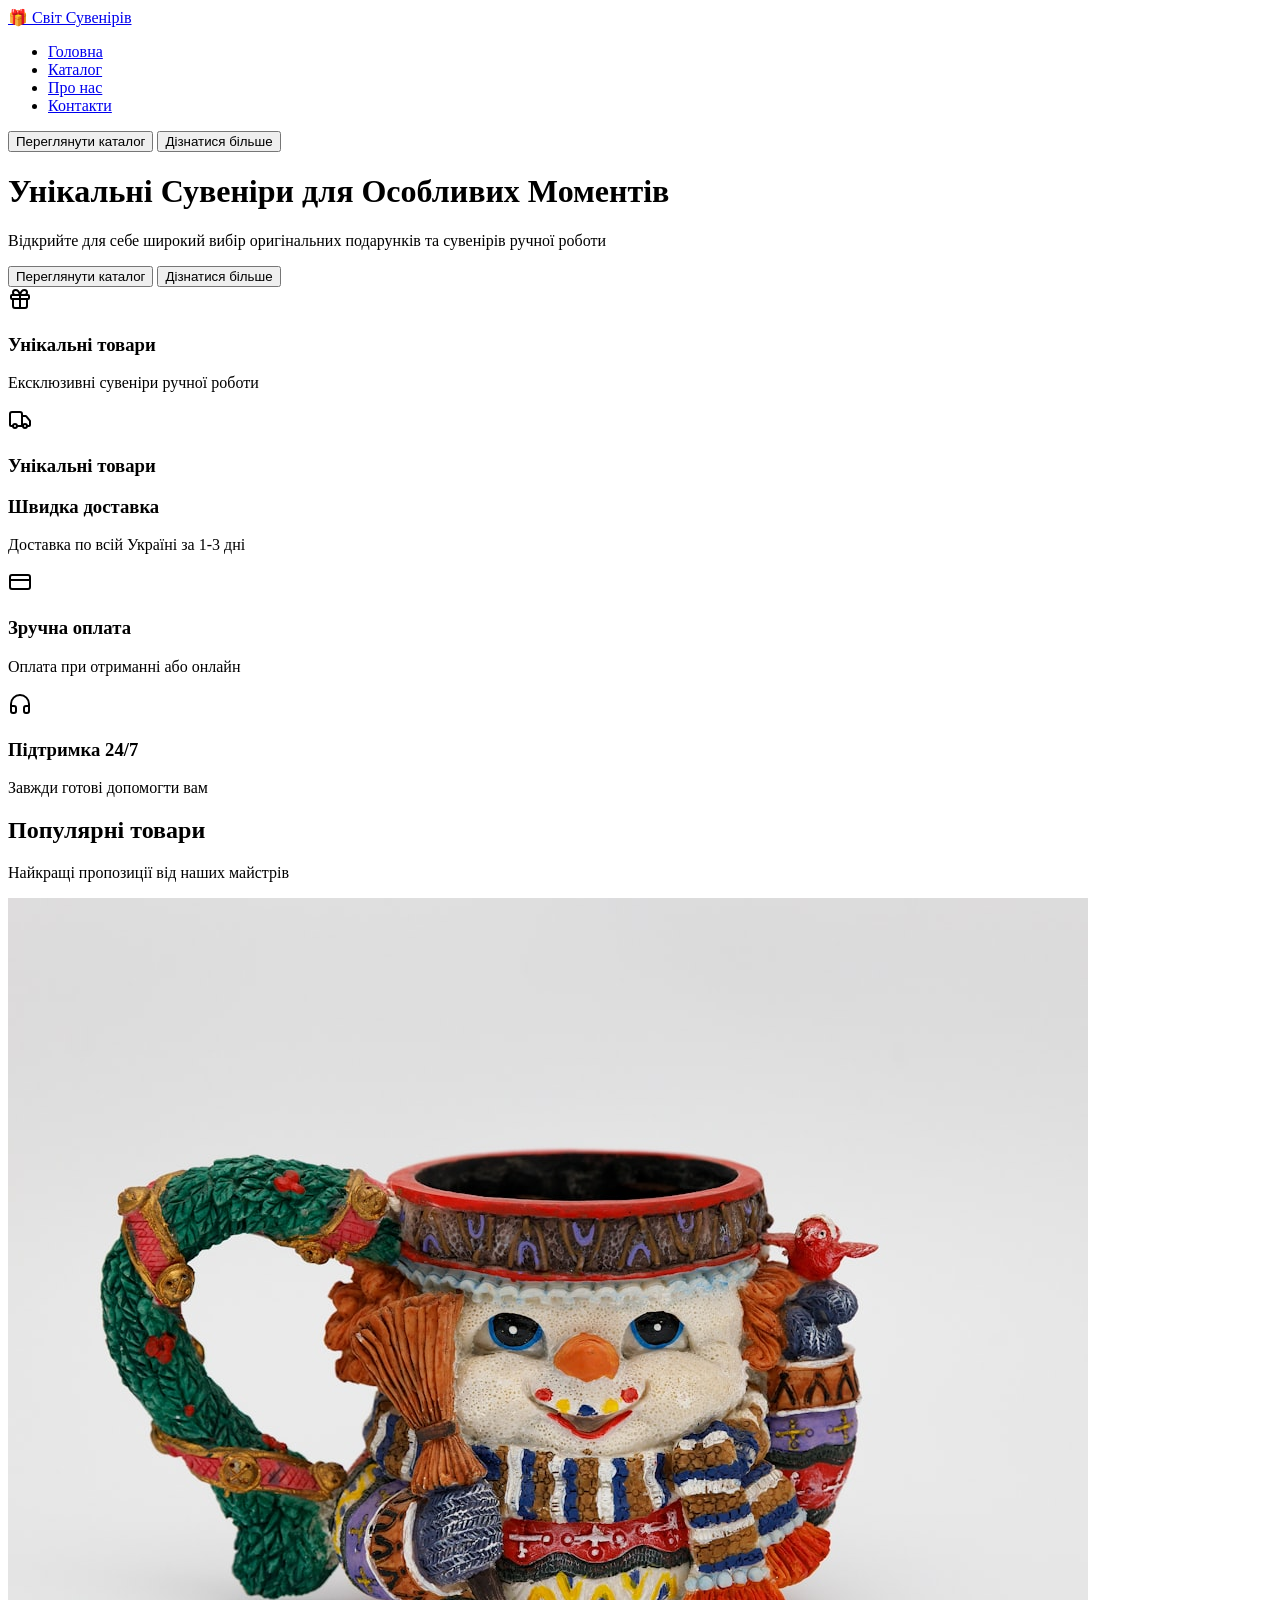
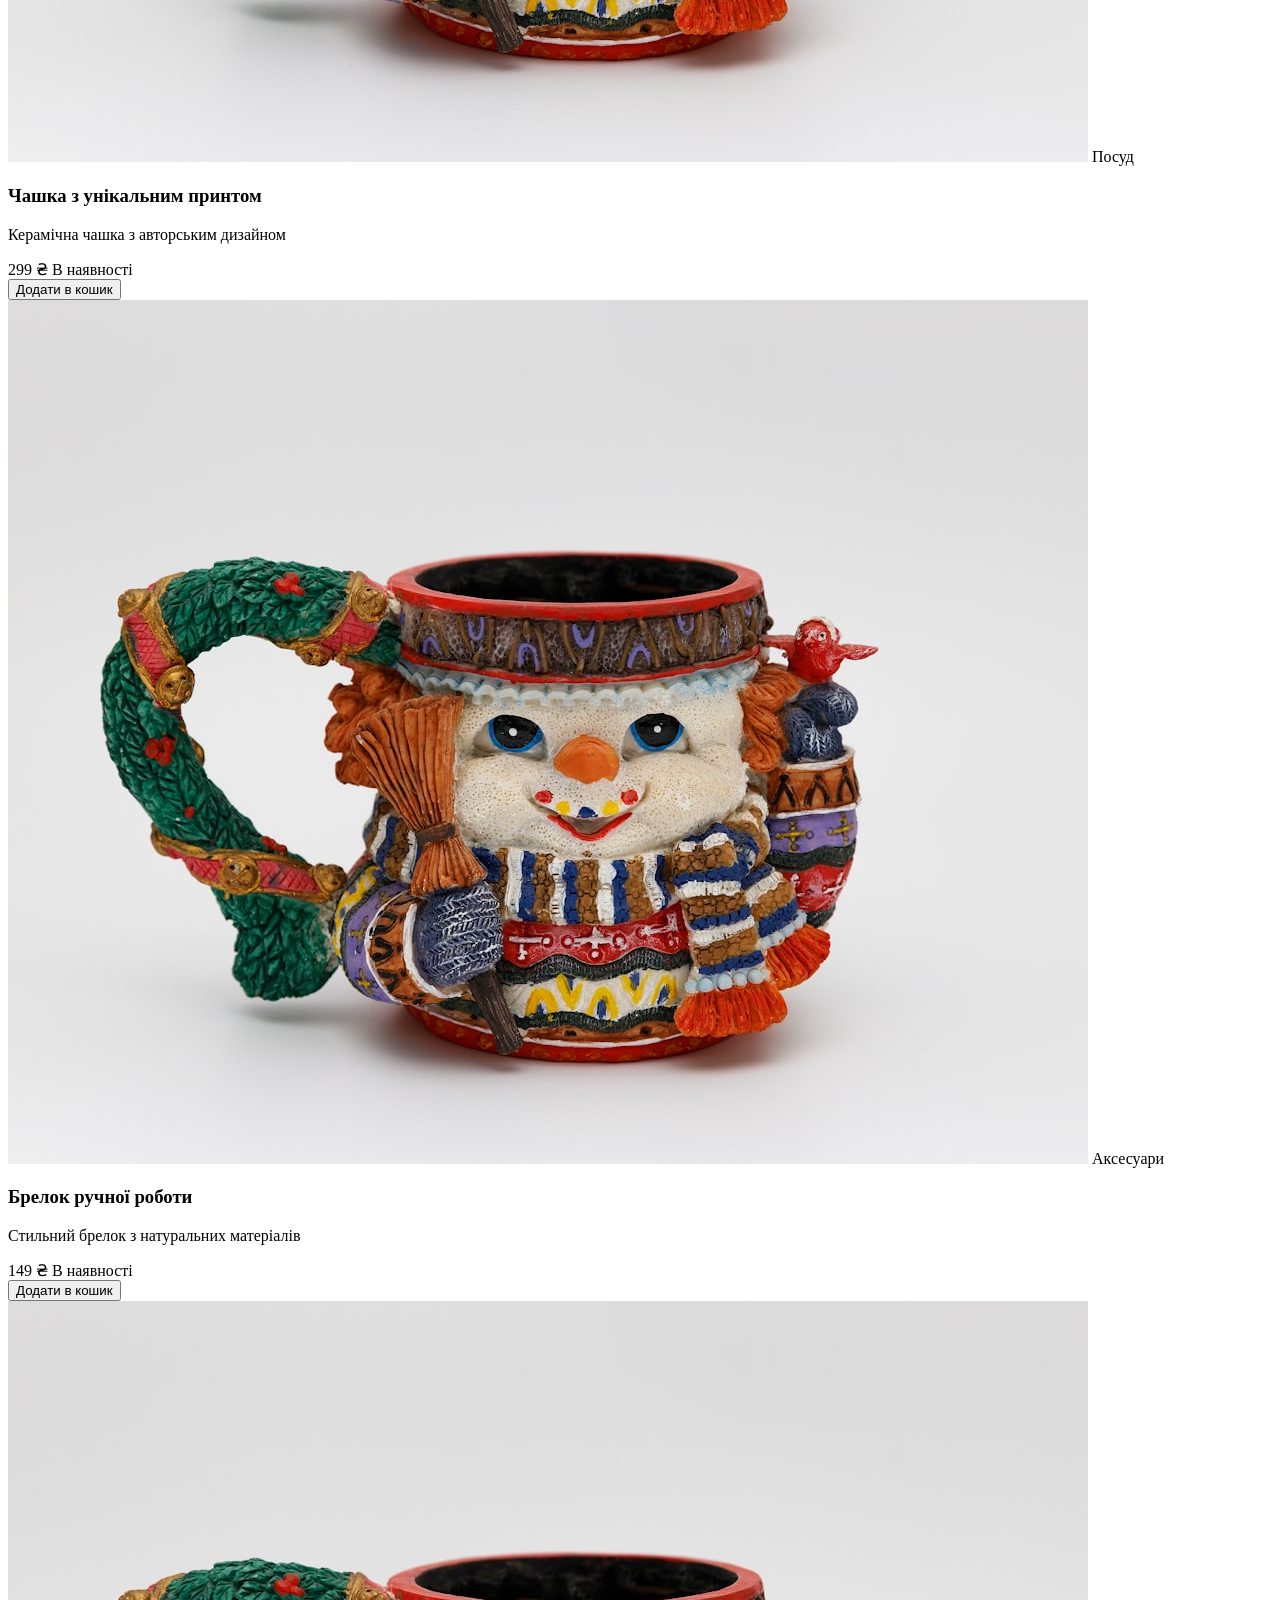
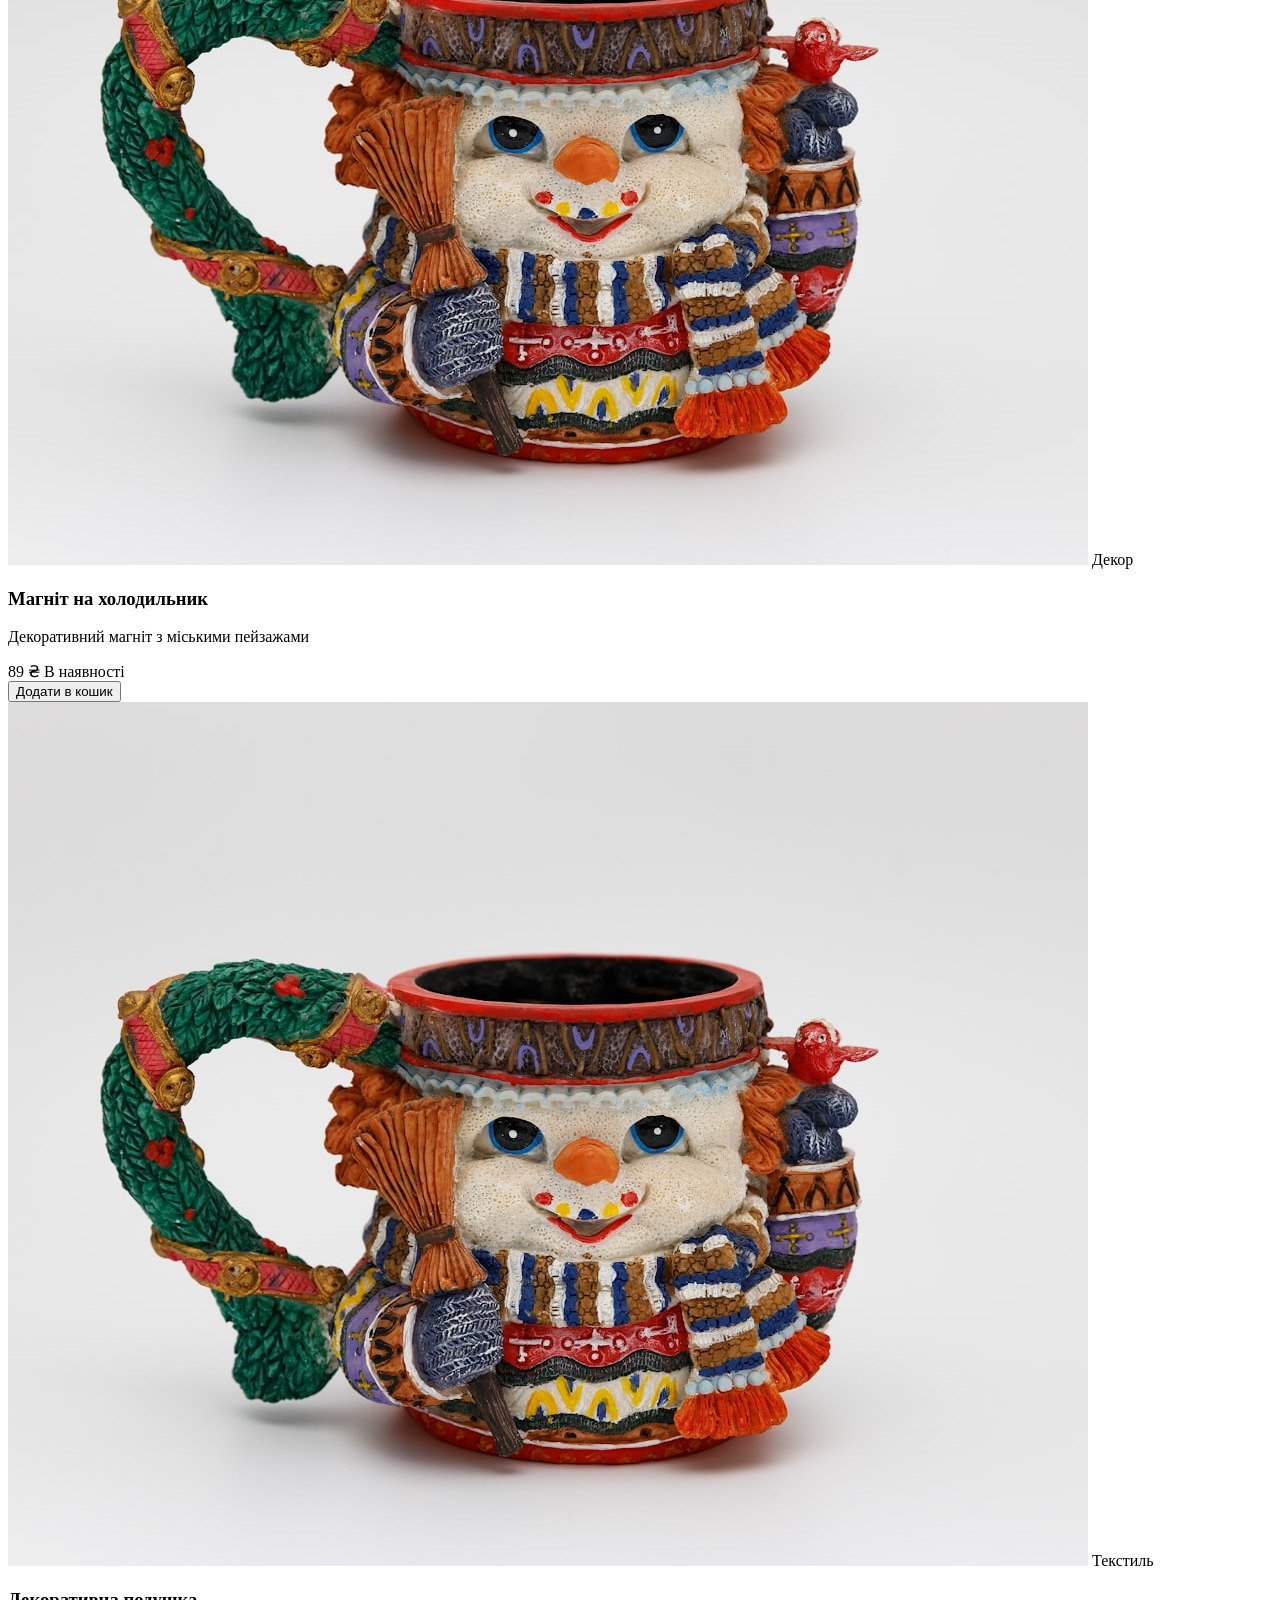
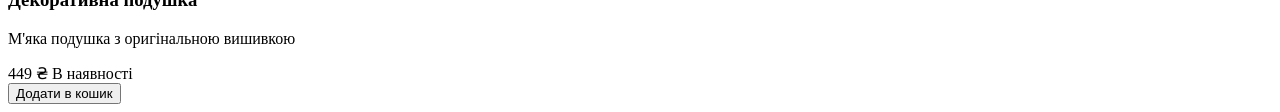
==== less_8/index.html @ 06dc417c "Add files via upload" ====
<!DOCTYPE html>
<html lang="en">
<head>
    <link href="style/style.css" rel="stylesheet" type="text/css">
    <meta charset="UTF-8">
    <title>Title</title>
</head>
<body>
<header class="header">
    <div class="header-top">
        <div class="logo">
            <a href="#">
                <span class="logo-icon">🎁</span>
                <span class="logo-title">Світ Сувенірів</span>
            </a>
        </div>
        <nav>
            <ul>
                <li><a href="#">Головна</a></li>
                <li><a href="#">Каталог</a></li>
                <li><a href="#">Про нас</a></li>
                <li><a href="#">Контакти</a></li>
            </ul>
        </nav>
        <div class="header-top-btn">
<!--            svg incorrect-->
            <button data-slot="button" class="inline-flex items-center justify-center gap-2 whitespace-nowrap text-sm font-medium transition-all disabled:pointer-events-none disabled:opacity-50 [&amp;_svg]:pointer-events-none [&amp;_svg:not([class*='size-'])]:size-4 shrink-0 [&amp;_svg]:shrink-0 outline-none focus-visible:border-ring focus-visible:ring-ring/50 focus-visible:ring-[3px] aria-invalid:ring-destructive/20 dark:aria-invalid:ring-destructive/40 aria-invalid:border-destructive h-10 rounded-md px-6 has-[&gt;svg]:px-4 bg-white text-purple-600 hover:bg-gray-100 w-full sm:w-auto">Переглянути каталог</button>
            <button data-slot="button" class="inline-flex items-center justify-center gap-2 whitespace-nowrap text-sm font-medium transition-all disabled:pointer-events-none disabled:opacity-50 [&amp;_svg]:pointer-events-none [&amp;_svg:not([class*='size-'])]:size-4 shrink-0 [&amp;_svg]:shrink-0 outline-none focus-visible:border-ring focus-visible:ring-ring/50 focus-visible:ring-[3px] aria-invalid:ring-destructive/20 dark:aria-invalid:ring-destructive/40 aria-invalid:border-destructive border bg-background hover:text-accent-foreground dark:bg-input/30 dark:border-input dark:hover:bg-input/50 h-10 rounded-md px-6 has-[&gt;svg]:px-4 border-white text-white hover:bg-white/10 w-full sm:w-auto">Дізнатися більше</button>
        </div>
    </div>
    <div class="header-bottom">
        <h1>Унікальні Сувеніри для Особливих Моментів</h1>
        <p>Відкрийте для себе широкий вибір оригінальних подарунків та сувенірів ручної роботи</p>
        <div class="header-bottom-btn">
            <button>Переглянути каталог</button>
            <button>Дізнатися більше</button>
        </div>
    </div>
</header>
<main>
    <section class="advantages">
        <article>
            <svg xmlns="http://www.w3.org/2000/svg" width="24" height="24" viewBox="0 0 24 24" fill="none" stroke="currentColor" stroke-width="2" stroke-linecap="round" stroke-linejoin="round" class="lucide lucide-gift h-8 w-8 text-purple-600"><rect x="3" y="8" width="18" height="4" rx="1"></rect><path d="M12 8v13"></path><path d="M19 12v7a2 2 0 0 1-2 2H7a2 2 0 0 1-2-2v-7"></path><path d="M7.5 8a2.5 2.5 0 0 1 0-5A4.8 8 0 0 1 12 8a4.8 8 0 0 1 4.5-5 2.5 2.5 0 0 1 0 5"></path></svg>
            <h3>Унікальні товари</h3>
            <p>Ексклюзивні сувеніри ручної роботи</p>
        </article>
        <article>
            <svg xmlns="http://www.w3.org/2000/svg" width="24" height="24" viewBox="0 0 24 24" fill="none" stroke="currentColor" stroke-width="2" stroke-linecap="round" stroke-linejoin="round" class="lucide lucide-truck h-8 w-8 text-purple-600"><path d="M14 18V6a2 2 0 0 0-2-2H4a2 2 0 0 0-2 2v11a1 1 0 0 0 1 1h2"></path><path d="M15 18H9"></path><path d="M19 18h2a1 1 0 0 0 1-1v-3.65a1 1 0 0 0-.22-.624l-3.48-4.35A1 1 0 0 0 17.52 8H14"></path><circle cx="17" cy="18" r="2"></circle><circle cx="7" cy="18" r="2"></circle></svg>            <h3>Унікальні товари</h3>
            <h3>Швидка доставка</h3>
            <p>Доставка по всій Україні за 1-3 дні</p>
        </article>
        <article>
            <svg xmlns="http://www.w3.org/2000/svg" width="24" height="24" viewBox="0 0 24 24" fill="none" stroke="currentColor" stroke-width="2" stroke-linecap="round" stroke-linejoin="round" class="lucide lucide-credit-card h-8 w-8 text-purple-600"><rect width="20" height="14" x="2" y="5" rx="2"></rect><line x1="2" x2="22" y1="10" y2="10"></line></svg>            <h3>Зручна оплата</h3>
            <p>Оплата при отриманні або онлайн</p>
        </article>
        <article>
            <svg xmlns="http://www.w3.org/2000/svg" width="24" height="24" viewBox="0 0 24 24" fill="none" stroke="currentColor" stroke-width="2" stroke-linecap="round" stroke-linejoin="round" class="lucide lucide-headphones h-8 w-8 text-purple-600"><path d="M3 14h3a2 2 0 0 1 2 2v3a2 2 0 0 1-2 2H5a2 2 0 0 1-2-2v-7a9 9 0 0 1 18 0v7a2 2 0 0 1-2 2h-1a2 2 0 0 1-2-2v-3a2 2 0 0 1 2-2h3"></path></svg>            <h3>Підтримка 24/7</h3>
            <p>Завжди готові допомогти вам</p>
        </article>
    </section>
    <section class="catalog">
        <h2>Популярні товари</h2>
        <p>Найкращі пропозиції від наших майстрів</p>
        <div class = "catalog-cards">
            <article class="card">
                <img src="images/catalog1.jfif">
                <span class="label">Посуд</span>
                <h3>Чашка з унікальним принтом</h3>
                <p>Керамічна чашка з авторським дизайном</p>
                <div class="price">
                    <span class ="cost">299 ₴</span>
                    <span class ="instock">В наявності</span>
                </div>
                <button class="card-btn">
<!--                    svg-->
                    <span>Додати в кошик</span>
                </button>
            </article>
            <article class="card">
                <img src="images/catalog1.jfif">
                <span class="label">Аксесуари</span>
                <h3>Брелок ручної роботи</h3>
                <p>Стильний брелок з натуральних матеріалів</p>
                <div class="price">
                    <span class ="cost">149 ₴</span>
                    <span class ="instock">В наявності</span>
                </div>
                <button class="card-btn">
<!--                    svg-->
                    <span>Додати в кошик</span>
                </button>
            </article>
            <article class="card">
                <img src="images/catalog1.jfif">
                <span class="label">Декор</span>
                <h3>Магніт на холодильник</h3>
                <p>Декоративний магніт з міськими пейзажами</p>
                <div class="price">
                    <span class ="cost">89 ₴</span>
                    <span class ="instock">В наявності</span>
                </div>
                <button class="card-btn">
<!--                    svg-->
                    <span>Додати в кошик</span>
                </button>
            </article>
            <article class="card">
                <img src="images/catalog1.jfif">
                <span class="label">Текстиль</span>
                <h3>Декоративна подушка</h3>
                <p>М'яка подушка з оригінальною вишивкою</p>
                <div class="price">
                    <span class ="cost">449 ₴</span>
                    <span class ="instock">В наявності</span>
                </div>
                <button class="card-btn">
<!--                    svg-->
                    <span>Додати в кошик</span>
                </button>
            </article>
        </div>
    </section>
</main>
</body>
</html>
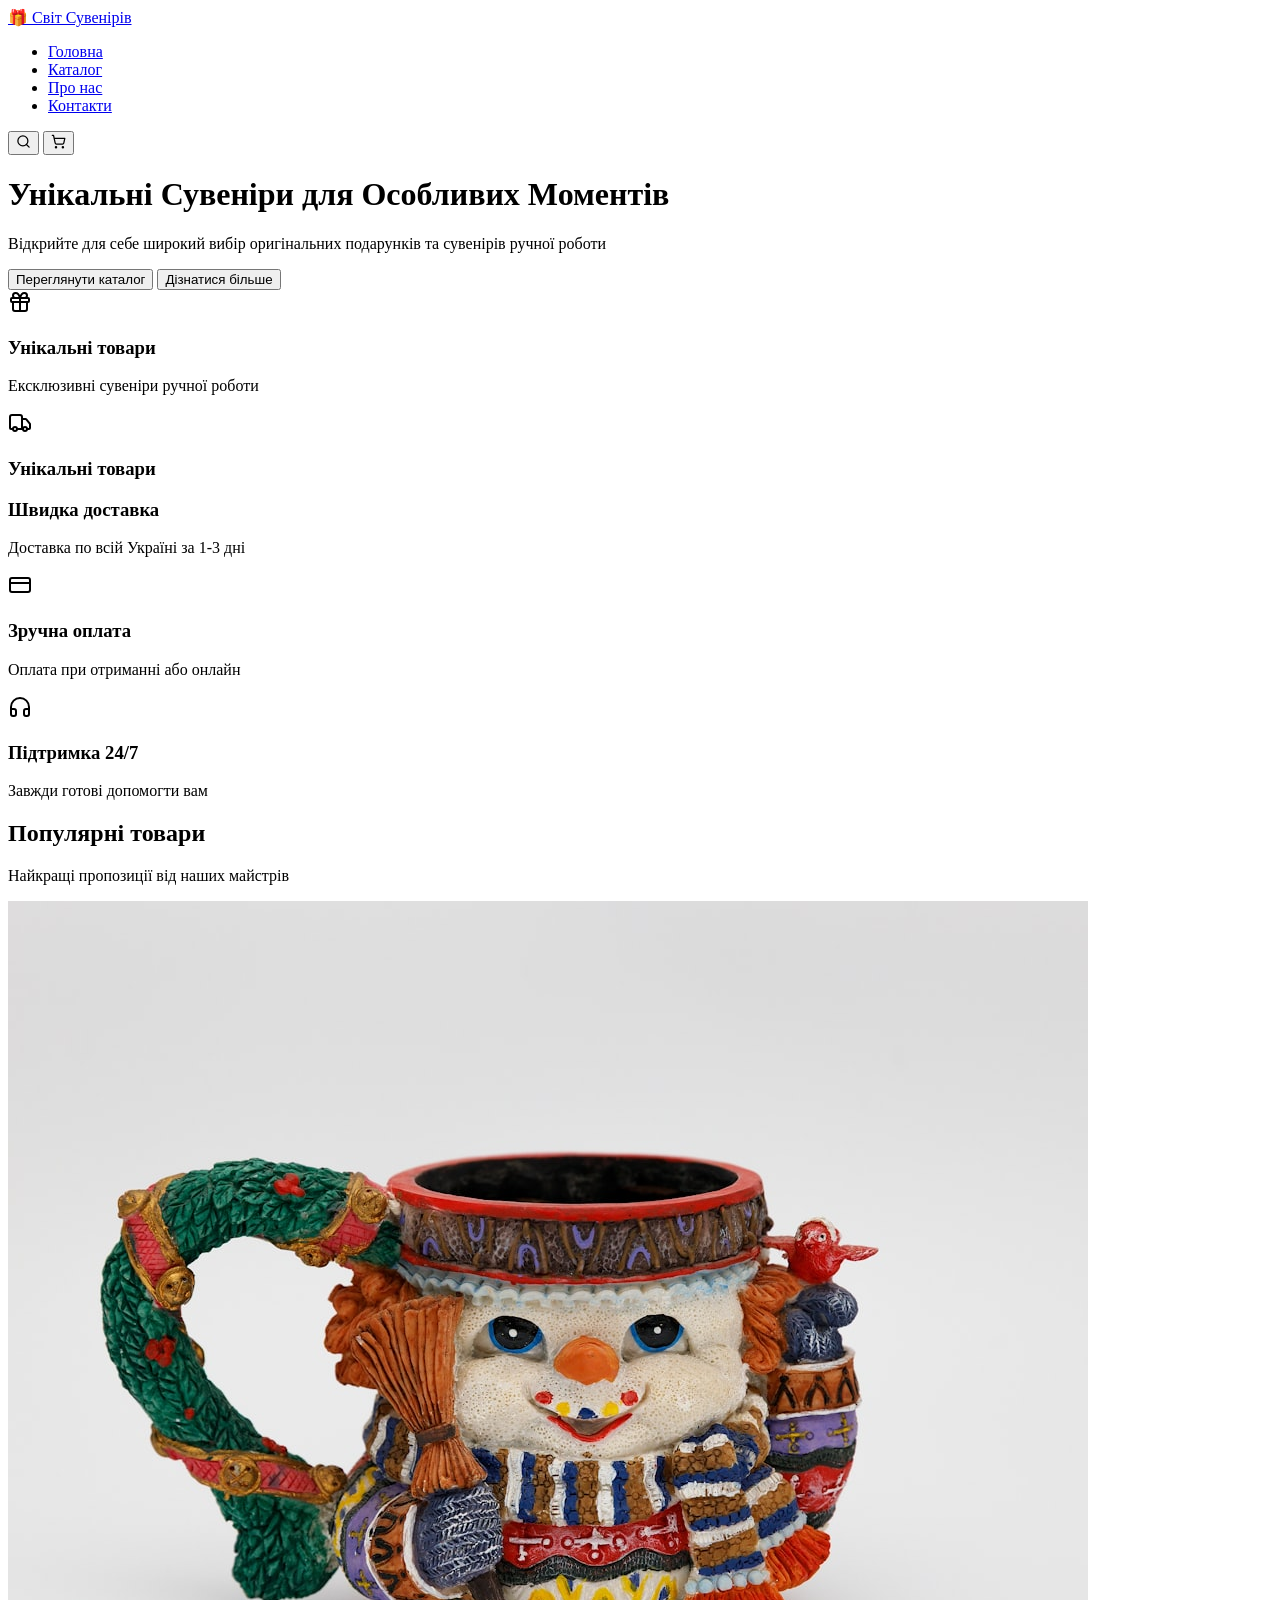
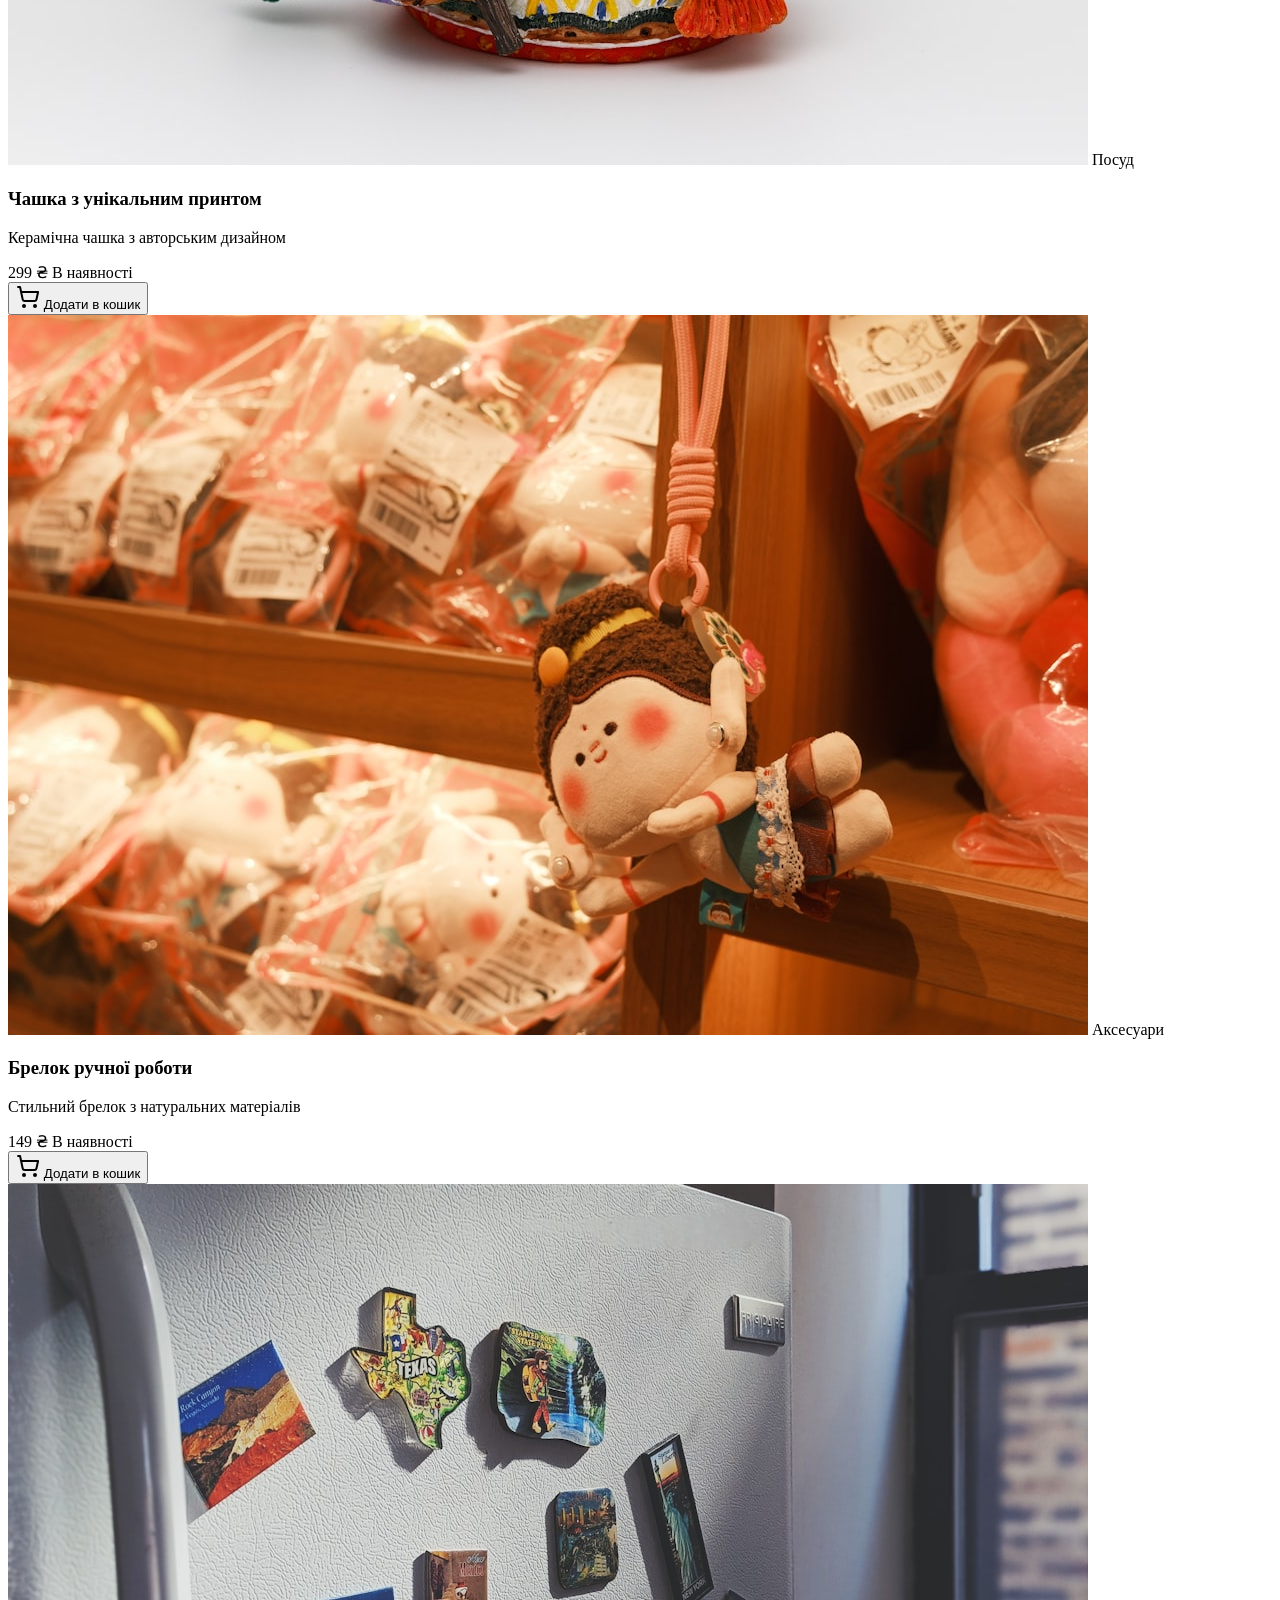
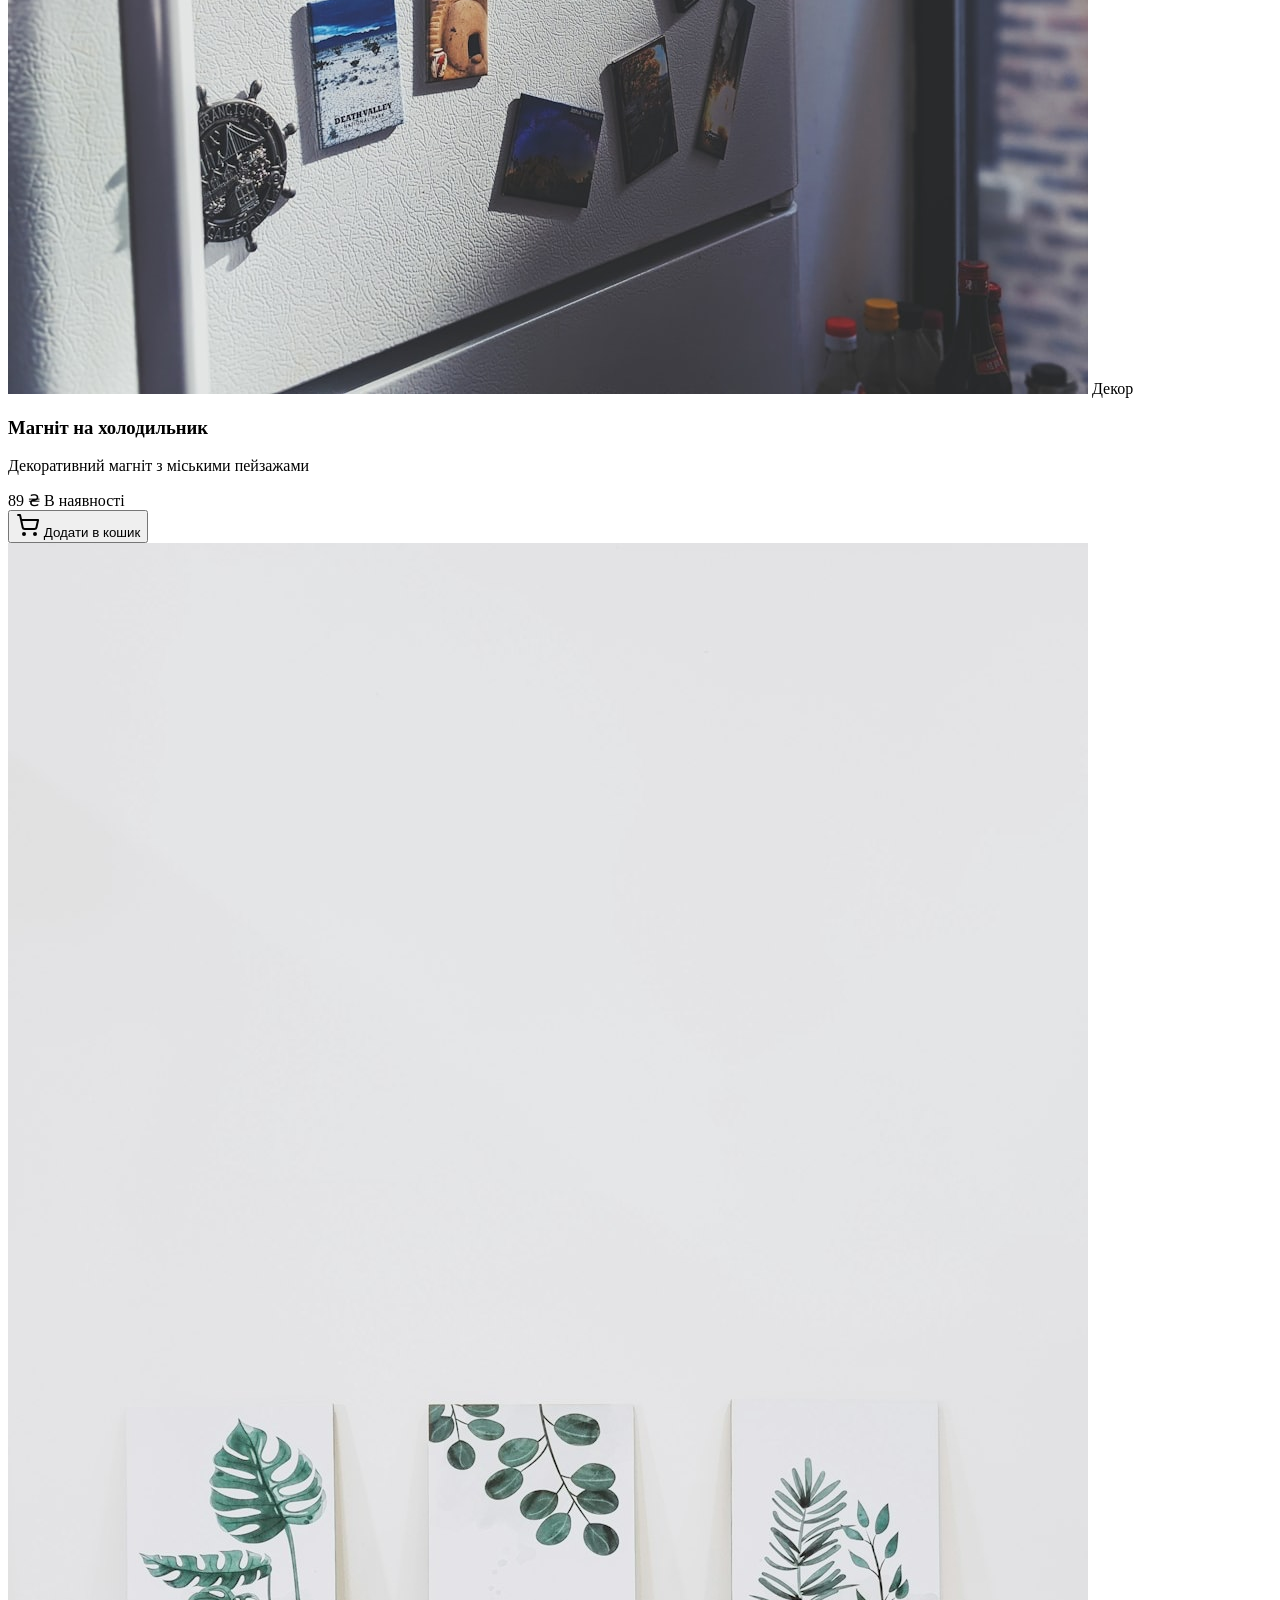
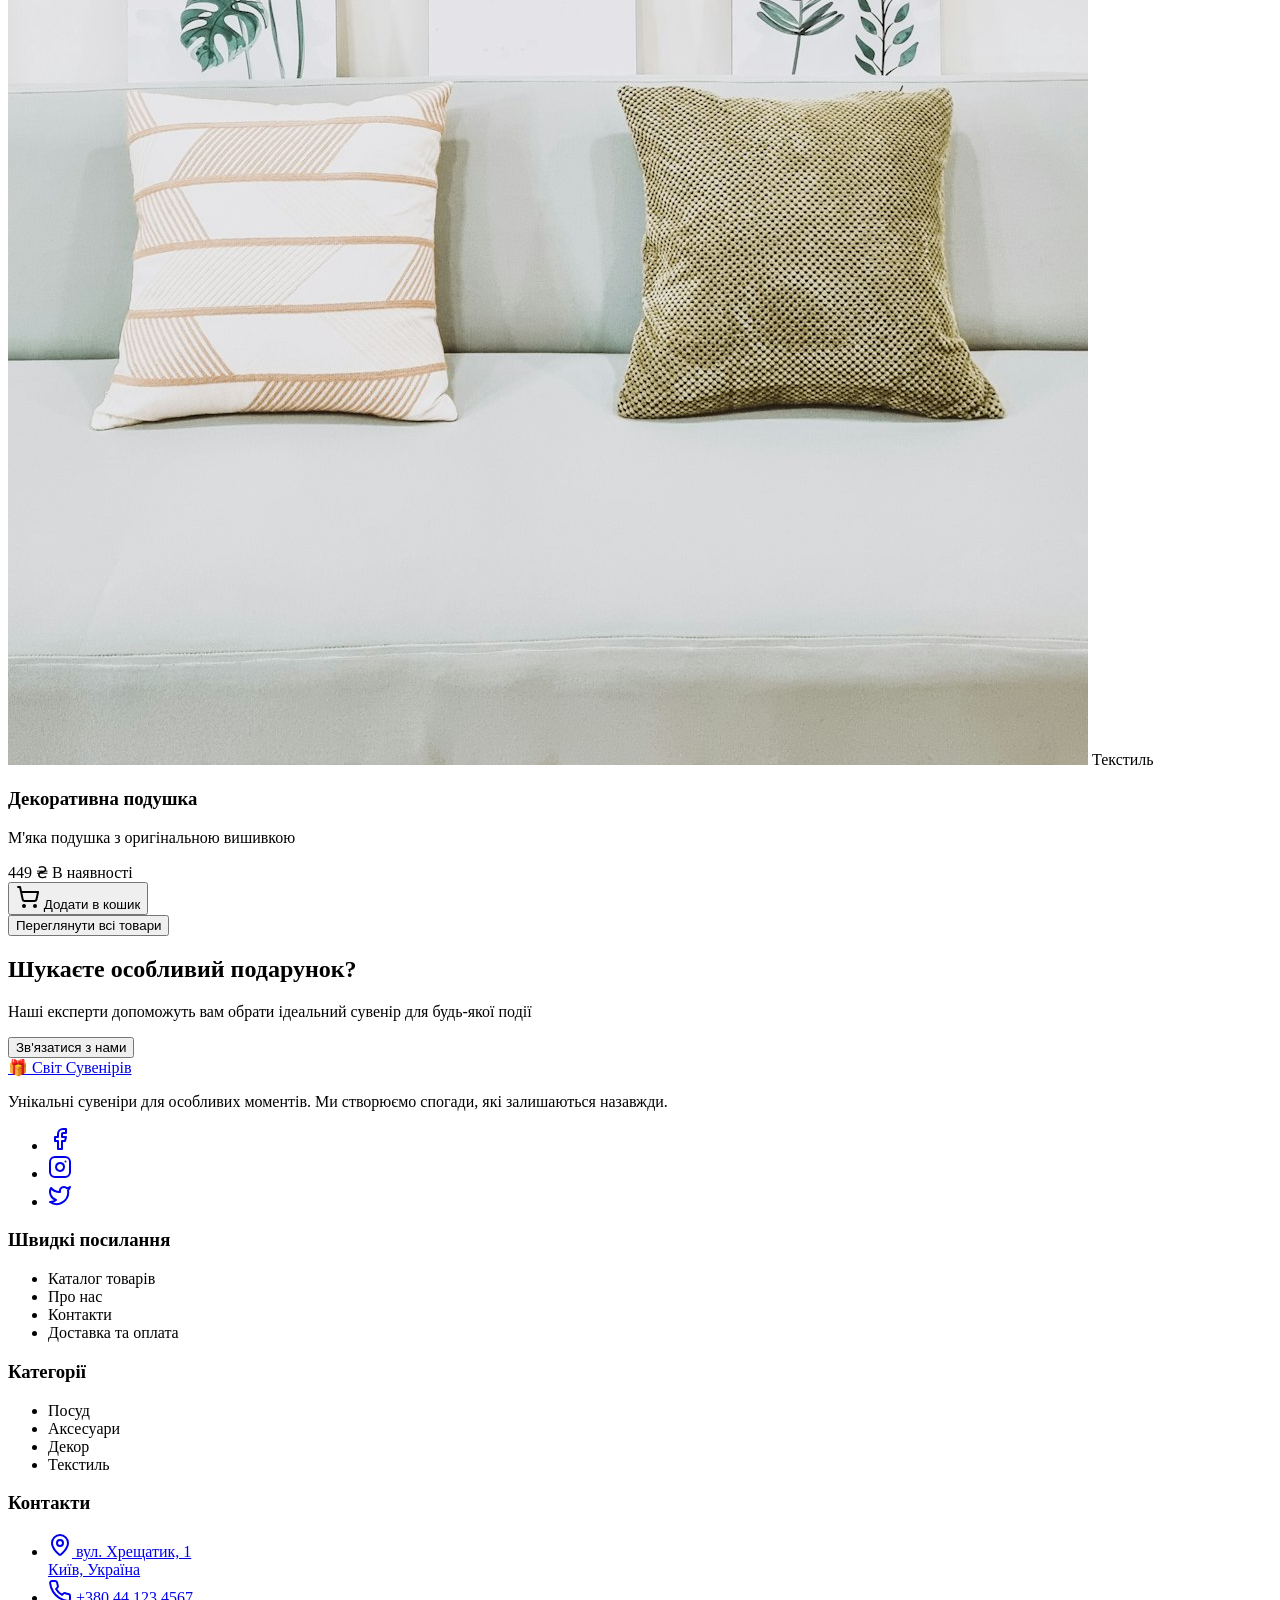
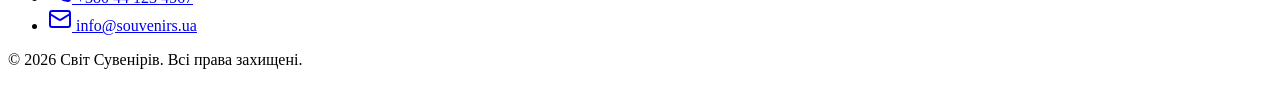
==== commit 8929643a: "Update index.html" ====
--- a/less_8/index.html
+++ b/less_8/index.html
@@ -1,5 +1,5 @@
 <!DOCTYPE html>
-<html lang="en">
+<html lang="en" xmlns="http://www.w3.org/1999/html">
 <head>
     <link href="style/style.css" rel="stylesheet" type="text/css">
     <meta charset="UTF-8">
@@ -7,7 +7,7 @@
 </head>
 <body>
 <header class="header">
-    <div class="header-top">
+    <div class="header-top wrapper">
         <div class="logo">
             <a href="#">
                 <span class="logo-icon">🎁</span>
@@ -22,10 +22,9 @@
                 <li><a href="#">Контакти</a></li>
             </ul>
         </nav>
-        <div class="header-top-btn">
-<!--            svg incorrect-->
-            <button data-slot="button" class="inline-flex items-center justify-center gap-2 whitespace-nowrap text-sm font-medium transition-all disabled:pointer-events-none disabled:opacity-50 [&amp;_svg]:pointer-events-none [&amp;_svg:not([class*='size-'])]:size-4 shrink-0 [&amp;_svg]:shrink-0 outline-none focus-visible:border-ring focus-visible:ring-ring/50 focus-visible:ring-[3px] aria-invalid:ring-destructive/20 dark:aria-invalid:ring-destructive/40 aria-invalid:border-destructive h-10 rounded-md px-6 has-[&gt;svg]:px-4 bg-white text-purple-600 hover:bg-gray-100 w-full sm:w-auto">Переглянути каталог</button>
-            <button data-slot="button" class="inline-flex items-center justify-center gap-2 whitespace-nowrap text-sm font-medium transition-all disabled:pointer-events-none disabled:opacity-50 [&amp;_svg]:pointer-events-none [&amp;_svg:not([class*='size-'])]:size-4 shrink-0 [&amp;_svg]:shrink-0 outline-none focus-visible:border-ring focus-visible:ring-ring/50 focus-visible:ring-[3px] aria-invalid:ring-destructive/20 dark:aria-invalid:ring-destructive/40 aria-invalid:border-destructive border bg-background hover:text-accent-foreground dark:bg-input/30 dark:border-input dark:hover:bg-input/50 h-10 rounded-md px-6 has-[&gt;svg]:px-4 border-white text-white hover:bg-white/10 w-full sm:w-auto">Дізнатися більше</button>
+        <div class = "header-top-btn">
+            <button><svg xmlns="http://www.w3.org/2000/svg" width="15" height="15" viewBox="0 0 24 24" fill="none" stroke="currentColor" stroke-width="2" stroke-linecap="round" stroke-linejoin="round" class="lucide lucide-search h-5 w-5"><circle cx="11" cy="11" r="8"></circle><path d="m21 21-4.3-4.3"></path></svg></button>
+            <button><svg xmlns="http://www.w3.org/2000/svg" width="15" height="15" viewBox="0 0 24 24" fill="none" stroke="currentColor" stroke-width="2" stroke-linecap="round" stroke-linejoin="round" class="lucide lucide-shopping-cart h-5 w-5"><circle cx="8" cy="21" r="1"></circle><circle cx="19" cy="21" r="1"></circle><path d="M2.05 2.05h2l2.66 12.42a2 2 0 0 0 2 1.58h9.78a2 2 0 0 0 1.95-1.57l1.65-7.43H5.12"></path></svg></button>
         </div>
     </div>
     <div class="header-bottom">
@@ -33,13 +32,14 @@
         <p>Відкрийте для себе широкий вибір оригінальних подарунків та сувенірів ручної роботи</p>
         <div class="header-bottom-btn">
             <button>Переглянути каталог</button>
-            <button>Дізнатися більше</button>
+            <button id="btn-hover">Дізнатися більше</button>
         </div>
     </div>
 </header>
 <main>
     <section class="advantages">
         <article>
+<!--            огорнути свджі в спен-->
             <svg xmlns="http://www.w3.org/2000/svg" width="24" height="24" viewBox="0 0 24 24" fill="none" stroke="currentColor" stroke-width="2" stroke-linecap="round" stroke-linejoin="round" class="lucide lucide-gift h-8 w-8 text-purple-600"><rect x="3" y="8" width="18" height="4" rx="1"></rect><path d="M12 8v13"></path><path d="M19 12v7a2 2 0 0 1-2 2H7a2 2 0 0 1-2-2v-7"></path><path d="M7.5 8a2.5 2.5 0 0 1 0-5A4.8 8 0 0 1 12 8a4.8 8 0 0 1 4.5-5 2.5 2.5 0 0 1 0 5"></path></svg>
             <h3>Унікальні товари</h3>
             <p>Ексклюзивні сувеніри ручної роботи</p>
@@ -72,12 +72,11 @@
                     <span class ="instock">В наявності</span>
                 </div>
                 <button class="card-btn">
-<!--                    svg-->
-                    <span>Додати в кошик</span>
+                    <svg xmlns="http://www.w3.org/2000/svg" width="24" height="24" viewBox="0 0 24 24" fill="none" stroke="currentColor" stroke-width="2" stroke-linecap="round" stroke-linejoin="round" class="lucide lucide-shopping-cart mr-2 h-4 w-4"><circle cx="8" cy="21" r="1"></circle><circle cx="19" cy="21" r="1"></circle><path d="M2.05 2.05h2l2.66 12.42a2 2 0 0 0 2 1.58h9.78a2 2 0 0 0 1.95-1.57l1.65-7.43H5.12"></path></svg>                    <span>Додати в кошик</span>
                 </button>
             </article>
             <article class="card">
-                <img src="images/catalog1.jfif">
+                <img src="images/catalog2.jfif">
                 <span class="label">Аксесуари</span>
                 <h3>Брелок ручної роботи</h3>
                 <p>Стильний брелок з натуральних матеріалів</p>
@@ -86,12 +85,11 @@
                     <span class ="instock">В наявності</span>
                 </div>
                 <button class="card-btn">
-<!--                    svg-->
-                    <span>Додати в кошик</span>
+                    <svg xmlns="http://www.w3.org/2000/svg" width="24" height="24" viewBox="0 0 24 24" fill="none" stroke="currentColor" stroke-width="2" stroke-linecap="round" stroke-linejoin="round" class="lucide lucide-shopping-cart mr-2 h-4 w-4"><circle cx="8" cy="21" r="1"></circle><circle cx="19" cy="21" r="1"></circle><path d="M2.05 2.05h2l2.66 12.42a2 2 0 0 0 2 1.58h9.78a2 2 0 0 0 1.95-1.57l1.65-7.43H5.12"></path></svg>                    <span>Додати в кошик</span>
                 </button>
             </article>
             <article class="card">
-                <img src="images/catalog1.jfif">
+                <img src="images/catalog3.jfif">
                 <span class="label">Декор</span>
                 <h3>Магніт на холодильник</h3>
                 <p>Декоративний магніт з міськими пейзажами</p>
@@ -100,12 +98,11 @@
                     <span class ="instock">В наявності</span>
                 </div>
                 <button class="card-btn">
-<!--                    svg-->
-                    <span>Додати в кошик</span>
+                    <svg xmlns="http://www.w3.org/2000/svg" width="24" height="24" viewBox="0 0 24 24" fill="none" stroke="currentColor" stroke-width="2" stroke-linecap="round" stroke-linejoin="round" class="lucide lucide-shopping-cart mr-2 h-4 w-4"><circle cx="8" cy="21" r="1"></circle><circle cx="19" cy="21" r="1"></circle><path d="M2.05 2.05h2l2.66 12.42a2 2 0 0 0 2 1.58h9.78a2 2 0 0 0 1.95-1.57l1.65-7.43H5.12"></path></svg>                    <span>Додати в кошик</span>
                 </button>
             </article>
             <article class="card">
-                <img src="images/catalog1.jfif">
+                <img src="images/catalog4.jfif">
                 <span class="label">Текстиль</span>
                 <h3>Декоративна подушка</h3>
                 <p>М'яка подушка з оригінальною вишивкою</p>
@@ -114,12 +111,75 @@
                     <span class ="instock">В наявності</span>
                 </div>
                 <button class="card-btn">
-<!--                    svg-->
-                    <span>Додати в кошик</span>
+                    <svg xmlns="http://www.w3.org/2000/svg" width="24" height="24" viewBox="0 0 24 24" fill="none" stroke="currentColor" stroke-width="2" stroke-linecap="round" stroke-linejoin="round" class="lucide lucide-shopping-cart mr-2 h-4 w-4"><circle cx="8" cy="21" r="1"></circle><circle cx="19" cy="21" r="1"></circle><path d="M2.05 2.05h2l2.66 12.42a2 2 0 0 0 2 1.58h9.78a2 2 0 0 0 1.95-1.57l1.65-7.43H5.12"></path></svg>                    <span>Додати в кошик</span>
                 </button>
             </article>
         </div>
+        <button>Переглянути всі товари</button>
+    </section>
+    <section class="send">
+        <h2>Шукаєте особливий подарунок?</h2>
+        <p>Наші експерти допоможуть вам обрати ідеальний сувенір для будь-якої події</p>
+        <button>Зв'язатися з нами</button>
     </section>
 </main>
+<footer>
+    <div class="footer-top">
+        <article class="column">
+            <div class="logo">
+                <a href="#">
+                    <span class="logo-icon">🎁</span>
+                    <span class="logo-title">Світ Сувенірів</span>
+                </a>
+            </div>
+            <p>Унікальні сувеніри для особливих моментів. Ми створюємо спогади, які залишаються назавжди.</p>
+            <div class="social">
+                <ul>
+                    <li><a href="#"><svg xmlns="http://www.w3.org/2000/svg" width="24" height="24" viewBox="0 0 24 24" fill="none" stroke="currentColor" stroke-width="2" stroke-linecap="round" stroke-linejoin="round" class="lucide lucide-facebook h-5 w-5"><path d="M18 2h-3a5 5 0 0 0-5 5v3H7v4h3v8h4v-8h3l1-4h-4V7a1 1 0 0 1 1-1h3z"></path></svg></a></li>
+                    <li><a href="#"><svg xmlns="http://www.w3.org/2000/svg" width="24" height="24" viewBox="0 0 24 24" fill="none" stroke="currentColor" stroke-width="2" stroke-linecap="round" stroke-linejoin="round" class="lucide lucide-instagram h-5 w-5"><rect width="20" height="20" x="2" y="2" rx="5" ry="5"></rect><path d="M16 11.37A4 4 0 1 1 12.63 8 4 4 0 0 1 16 11.37z"></path><line x1="17.5" x2="17.51" y1="6.5" y2="6.5"></line></svg></a></li>
+                    <li><a href="#"><svg xmlns="http://www.w3.org/2000/svg" width="24" height="24" viewBox="0 0 24 24" fill="none" stroke="currentColor" stroke-width="2" stroke-linecap="round" stroke-linejoin="round" class="lucide lucide-twitter h-5 w-5"><path d="M22 4s-.7 2.1-2 3.4c1.6 10-9.4 17.3-18 11.6 2.2.1 4.4-.6 6-2C3 15.5.5 9.6 3 5c2.2 2.6 5.6 4.1 9 4-.9-4.2 4-6.6 7-3.8 1.1 0 3-1.2 3-1.2z"></path></svg></a></li>
+                </ul>
+            </div>
+        </article>
+        <article class="column">
+            <h3>Швидкі посилання</h3>
+            <ul>
+                <li><a href="#"></a>Каталог товарів</li>
+                <li><a href="#"></a>Про нас</li>
+                <li><a href="#"></a>Контакти</li>
+                <li><a href="#"></a>Доставка та оплата</li>
+            </ul>
+        </article>
+        <article class="column">
+            <h3>Категорії</h3>
+            <ul>
+                <li><a href="#"></a>Посуд</li>
+                <li><a href="#"></a>Аксесуари</li>
+                <li><a href="#"></a>Декор</li>
+                <li><a href="#"></a>Текстиль</li>
+            </ul>
+        </article>
+        <article class="column">
+            <h3>Контакти</h3>
+            <ul>
+                <li><a href="#">
+                    <span><svg xmlns="http://www.w3.org/2000/svg" width="24" height="24" viewBox="0 0 24 24" fill="none" stroke="currentColor" stroke-width="2" stroke-linecap="round" stroke-linejoin="round" class="lucide lucide-map-pin h-5 w-5 flex-shrink-0 mt-0.5"><path d="M20 10c0 4.993-5.539 10.193-7.399 11.799a1 1 0 0 1-1.202 0C9.539 20.193 4 14.993 4 10a8 8 0 0 1 16 0"></path><circle cx="12" cy="10" r="3"></circle></svg></span>
+                    <span>вул. Хрещатик, 1<br>Київ, Україна</span>
+                </a></li>
+                <li><a href="tel: +380 44 123 4567">
+                    <span><svg xmlns="http://www.w3.org/2000/svg" width="24" height="24" viewBox="0 0 24 24" fill="none" stroke="currentColor" stroke-width="2" stroke-linecap="round" stroke-linejoin="round" class="lucide lucide-phone h-5 w-5 flex-shrink-0"><path d="M22 16.92v3a2 2 0 0 1-2.18 2 19.79 19.79 0 0 1-8.63-3.07 19.5 19.5 0 0 1-6-6 19.79 19.79 0 0 1-3.07-8.67A2 2 0 0 1 4.11 2h3a2 2 0 0 1 2 1.72 12.84 12.84 0 0 0 .7 2.81 2 2 0 0 1-.45 2.11L8.09 9.91a16 16 0 0 0 6 6l1.27-1.27a2 2 0 0 1 2.11-.45 12.84 12.84 0 0 0 2.81.7A2 2 0 0 1 22 16.92z"></path></svg></span>
+                    <span>+380 44 123 4567</span>
+                </a></li>
+                <li><a href="mailto:info@souvenirs.ua">
+                    <span><svg xmlns="http://www.w3.org/2000/svg" width="24" height="24" viewBox="0 0 24 24" fill="none" stroke="currentColor" stroke-width="2" stroke-linecap="round" stroke-linejoin="round" class="lucide lucide-mail h-5 w-5 flex-shrink-0"><rect width="20" height="16" x="2" y="4" rx="2"></rect><path d="m22 7-8.97 5.7a1.94 1.94 0 0 1-2.06 0L2 7"></path></svg></span>
+                    <span>info@souvenirs.ua</span>
+                </a></li>
+            </ul>
+        </article>
+    </div>
+    <div class="footer-bottom">
+        <p>&copy; 2026 Світ Сувенірів. Всі права захищені.</p>
+    </div>
+</footer>
 </body>
-</html>+</html>
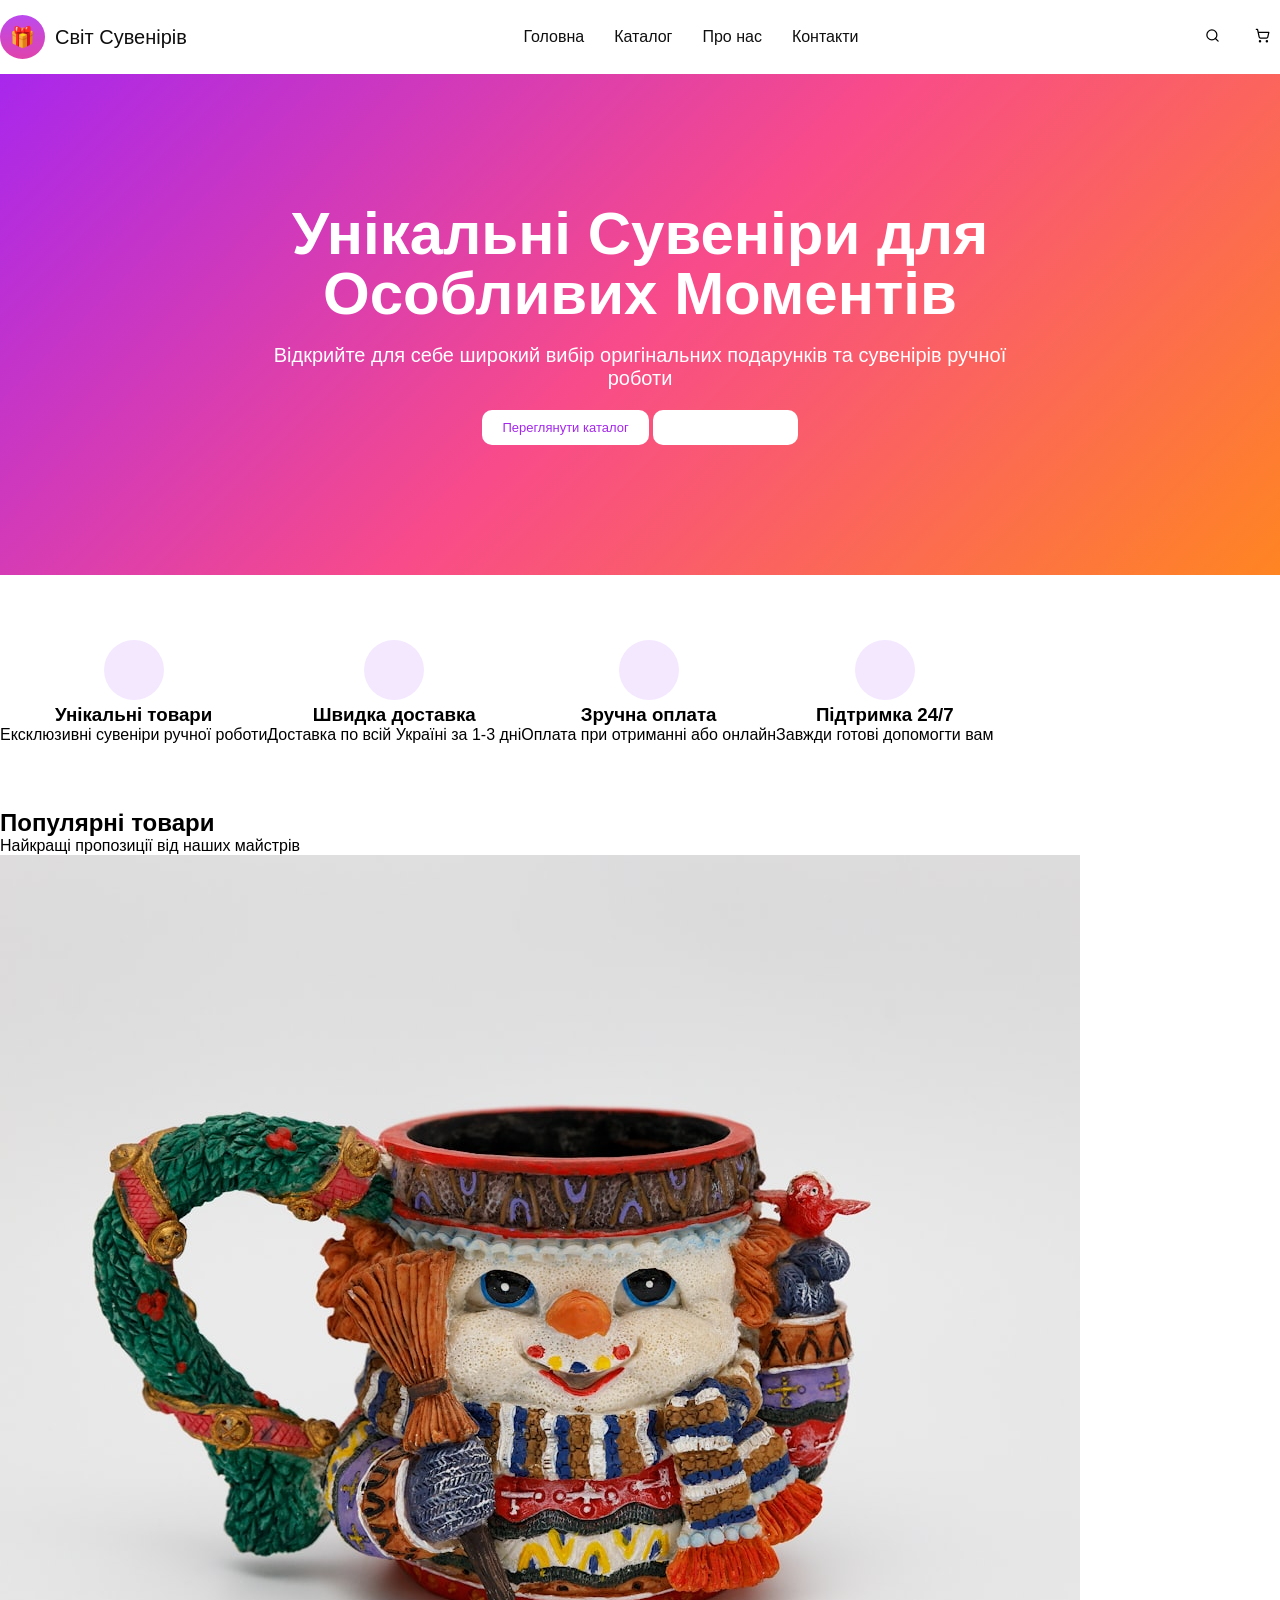
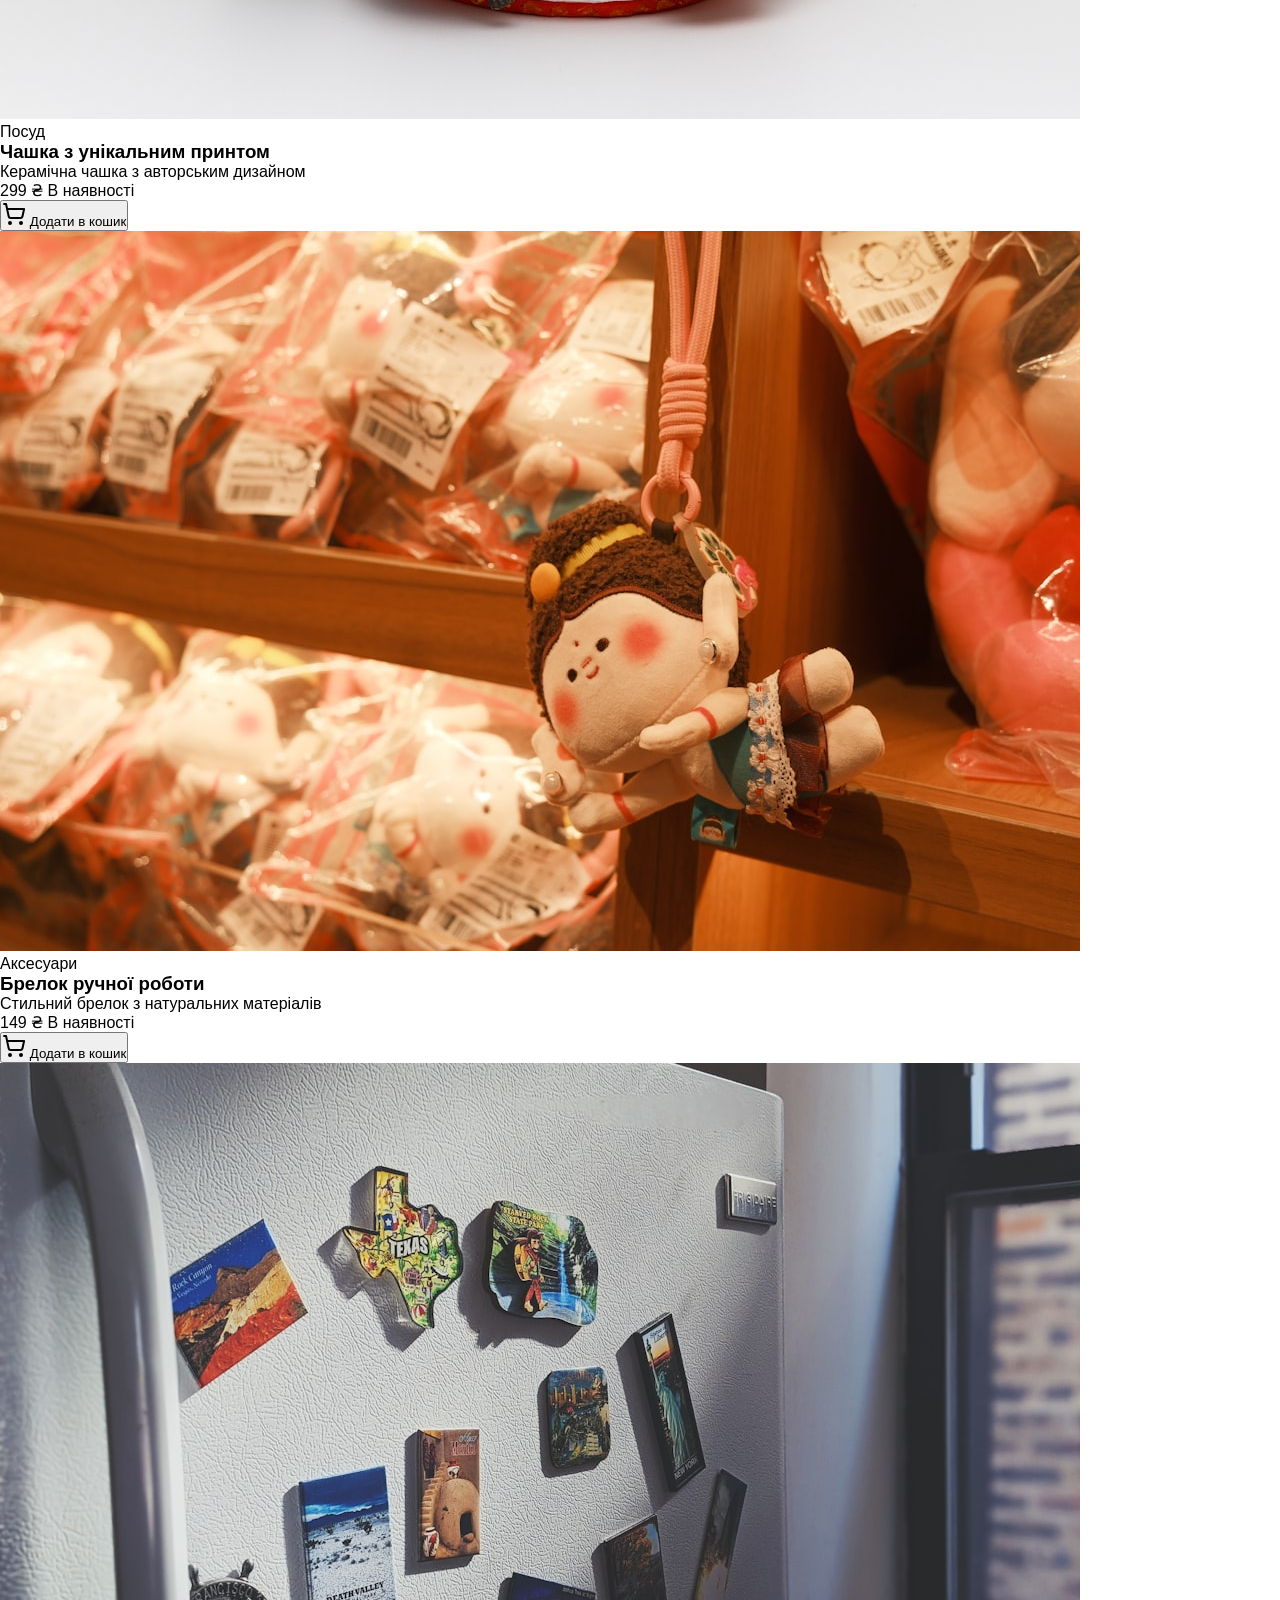
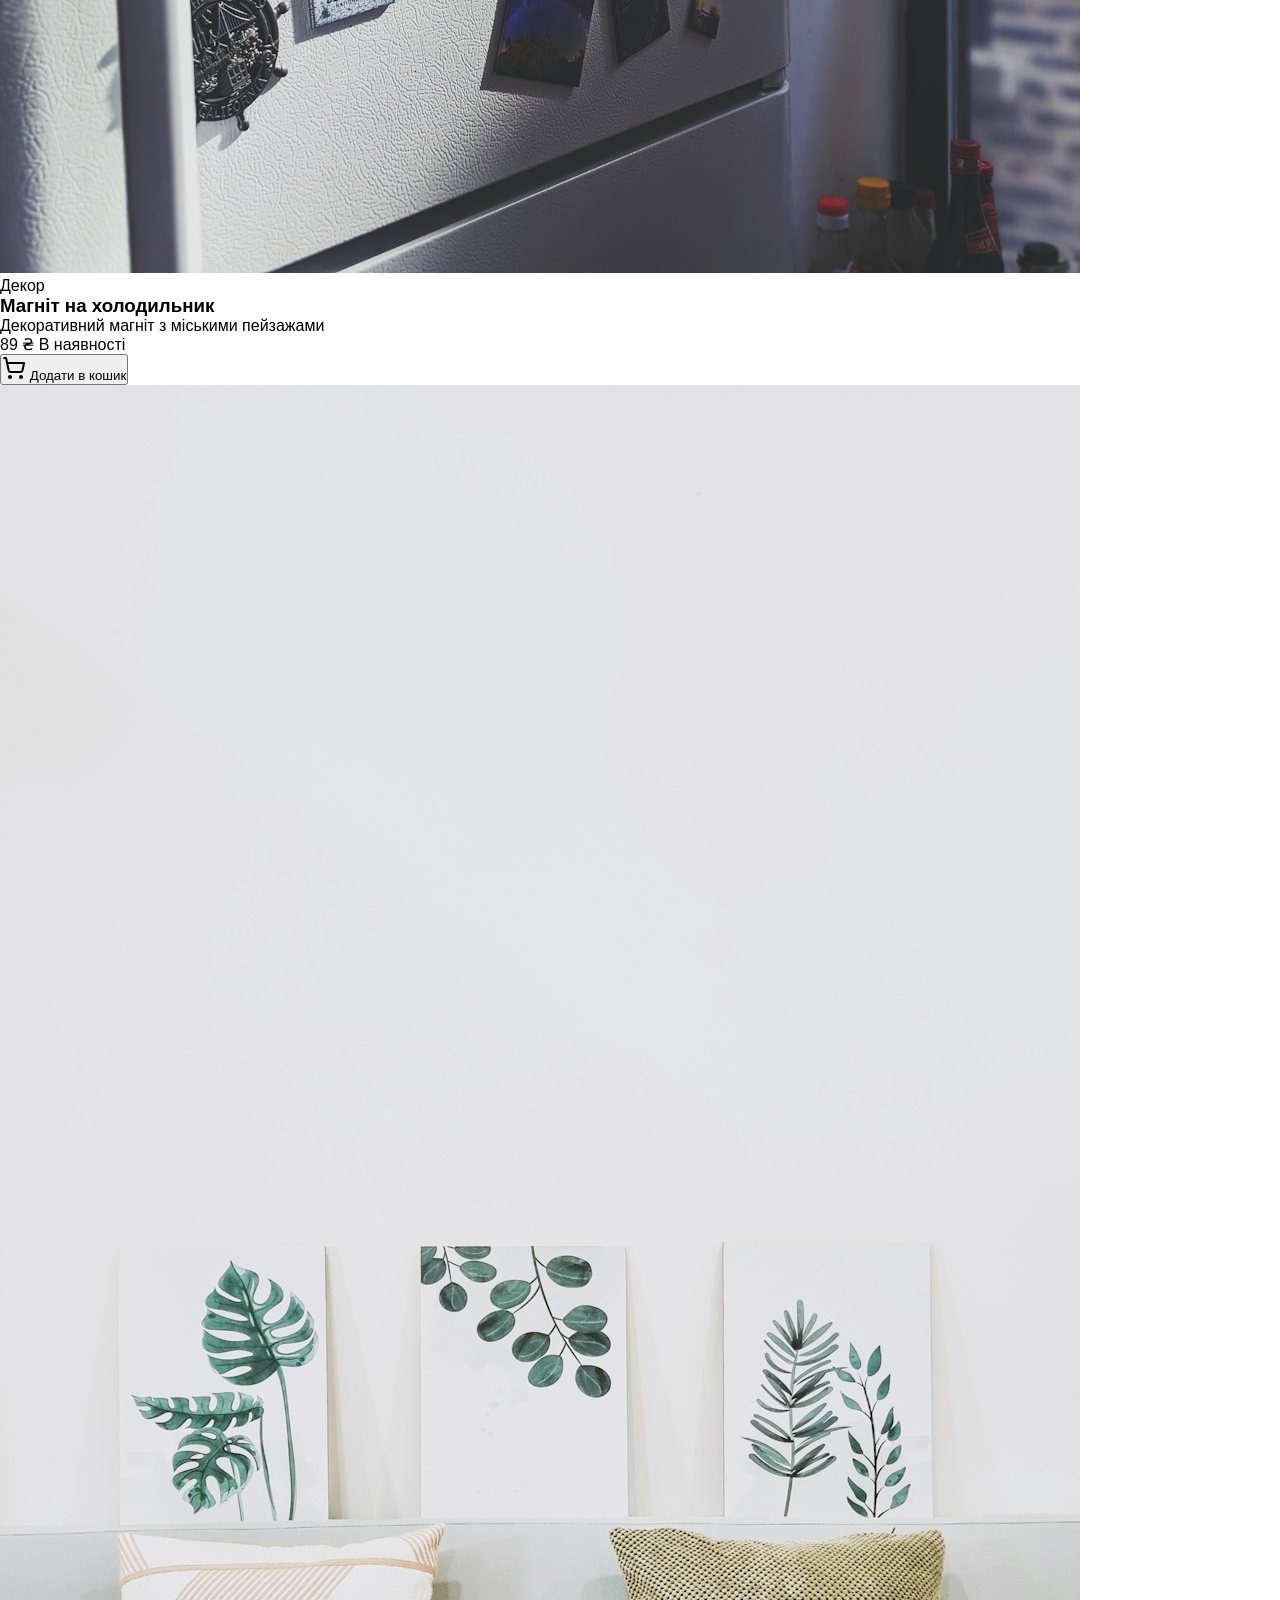
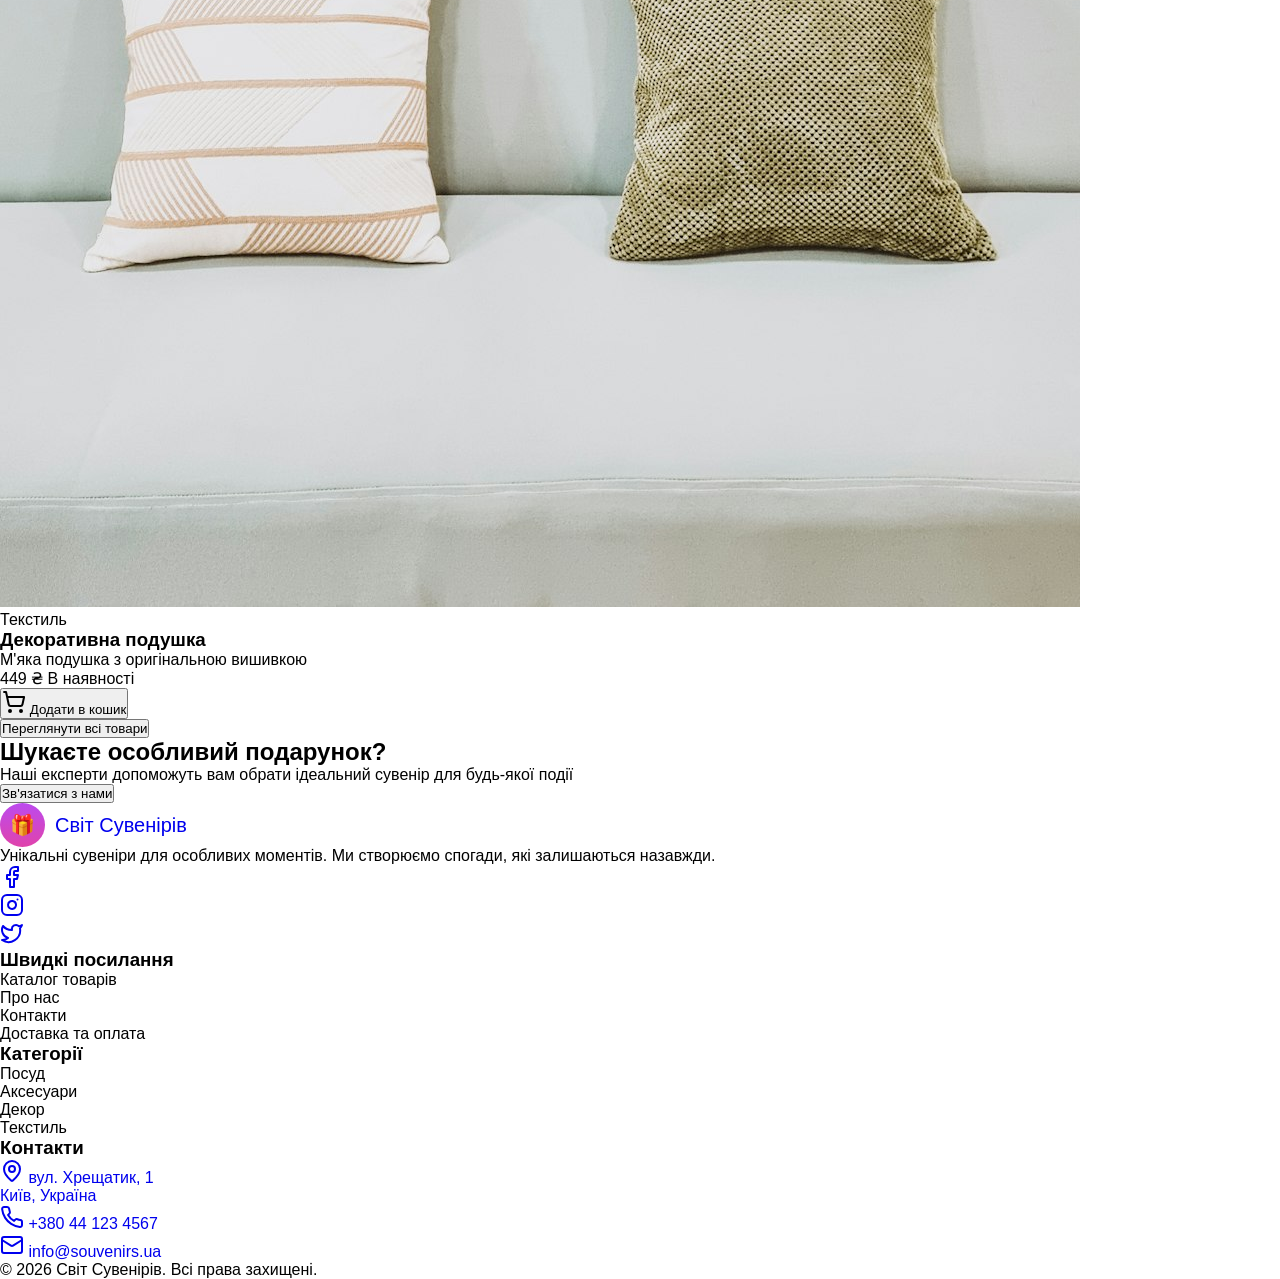
==== commit fcfd72f1: "Update index.html" ====
--- a/less_8/index.html
+++ b/less_8/index.html
@@ -37,82 +37,92 @@
     </div>
 </header>
 <main>
-    <section class="advantages">
+    <section class="advantages wrapper">
         <article>
 <!--            огорнути свджі в спен-->
-            <svg xmlns="http://www.w3.org/2000/svg" width="24" height="24" viewBox="0 0 24 24" fill="none" stroke="currentColor" stroke-width="2" stroke-linecap="round" stroke-linejoin="round" class="lucide lucide-gift h-8 w-8 text-purple-600"><rect x="3" y="8" width="18" height="4" rx="1"></rect><path d="M12 8v13"></path><path d="M19 12v7a2 2 0 0 1-2 2H7a2 2 0 0 1-2-2v-7"></path><path d="M7.5 8a2.5 2.5 0 0 1 0-5A4.8 8 0 0 1 12 8a4.8 8 0 0 1 4.5-5 2.5 2.5 0 0 1 0 5"></path></svg>
+            <span><svg xmlns="http://www.w3.org/2000/svg" width="24" height="24" viewBox="0 0 24 24" fill="none" stroke="currentColor" stroke-width="2" stroke-linecap="round" stroke-linejoin="round" class="lucide lucide-gift h-8 w-8 text-purple-600"><rect x="3" y="8" width="18" height="4" rx="1"></rect><path d="M12 8v13"></path><path d="M19 12v7a2 2 0 0 1-2 2H7a2 2 0 0 1-2-2v-7"></path><path d="M7.5 8a2.5 2.5 0 0 1 0-5A4.8 8 0 0 1 12 8a4.8 8 0 0 1 4.5-5 2.5 2.5 0 0 1 0 5"></path></svg></span>
             <h3>Унікальні товари</h3>
             <p>Ексклюзивні сувеніри ручної роботи</p>
         </article>
         <article>
-            <svg xmlns="http://www.w3.org/2000/svg" width="24" height="24" viewBox="0 0 24 24" fill="none" stroke="currentColor" stroke-width="2" stroke-linecap="round" stroke-linejoin="round" class="lucide lucide-truck h-8 w-8 text-purple-600"><path d="M14 18V6a2 2 0 0 0-2-2H4a2 2 0 0 0-2 2v11a1 1 0 0 0 1 1h2"></path><path d="M15 18H9"></path><path d="M19 18h2a1 1 0 0 0 1-1v-3.65a1 1 0 0 0-.22-.624l-3.48-4.35A1 1 0 0 0 17.52 8H14"></path><circle cx="17" cy="18" r="2"></circle><circle cx="7" cy="18" r="2"></circle></svg>            <h3>Унікальні товари</h3>
+            <span><svg xmlns="http://www.w3.org/2000/svg" width="24" height="24" viewBox="0 0 24 24" fill="none" stroke="currentColor" stroke-width="2" stroke-linecap="round" stroke-linejoin="round" class="lucide lucide-truck h-8 w-8 text-purple-600"><path d="M14 18V6a2 2 0 0 0-2-2H4a2 2 0 0 0-2 2v11a1 1 0 0 0 1 1h2"></path><path d="M15 18H9"></path><path d="M19 18h2a1 1 0 0 0 1-1v-3.65a1 1 0 0 0-.22-.624l-3.48-4.35A1 1 0 0 0 17.52 8H14"></path><circle cx="17" cy="18" r="2"></circle><circle cx="7" cy="18" r="2"></circle></svg></span>
             <h3>Швидка доставка</h3>
             <p>Доставка по всій Україні за 1-3 дні</p>
         </article>
         <article>
-            <svg xmlns="http://www.w3.org/2000/svg" width="24" height="24" viewBox="0 0 24 24" fill="none" stroke="currentColor" stroke-width="2" stroke-linecap="round" stroke-linejoin="round" class="lucide lucide-credit-card h-8 w-8 text-purple-600"><rect width="20" height="14" x="2" y="5" rx="2"></rect><line x1="2" x2="22" y1="10" y2="10"></line></svg>            <h3>Зручна оплата</h3>
+            <span><svg xmlns="http://www.w3.org/2000/svg" width="24" height="24" viewBox="0 0 24 24" fill="none" stroke="currentColor" stroke-width="2" stroke-linecap="round" stroke-linejoin="round" class="lucide lucide-credit-card h-8 w-8 text-purple-600"><rect width="20" height="14" x="2" y="5" rx="2"></rect><line x1="2" x2="22" y1="10" y2="10"></line></svg></span>
+            <h3>Зручна оплата</h3>
             <p>Оплата при отриманні або онлайн</p>
         </article>
         <article>
-            <svg xmlns="http://www.w3.org/2000/svg" width="24" height="24" viewBox="0 0 24 24" fill="none" stroke="currentColor" stroke-width="2" stroke-linecap="round" stroke-linejoin="round" class="lucide lucide-headphones h-8 w-8 text-purple-600"><path d="M3 14h3a2 2 0 0 1 2 2v3a2 2 0 0 1-2 2H5a2 2 0 0 1-2-2v-7a9 9 0 0 1 18 0v7a2 2 0 0 1-2 2h-1a2 2 0 0 1-2-2v-3a2 2 0 0 1 2-2h3"></path></svg>            <h3>Підтримка 24/7</h3>
+            <span><svg xmlns="http://www.w3.org/2000/svg" width="24" height="24" viewBox="0 0 24 24" fill="none" stroke="currentColor" stroke-width="2" stroke-linecap="round" stroke-linejoin="round" class="lucide lucide-headphones h-8 w-8 text-purple-600"><path d="M3 14h3a2 2 0 0 1 2 2v3a2 2 0 0 1-2 2H5a2 2 0 0 1-2-2v-7a9 9 0 0 1 18 0v7a2 2 0 0 1-2 2h-1a2 2 0 0 1-2-2v-3a2 2 0 0 1 2-2h3"></path></svg></span>
+            <h3>Підтримка 24/7</h3>
             <p>Завжди готові допомогти вам</p>
         </article>
     </section>
-    <section class="catalog">
+    <section class="catalog wrapper">
         <h2>Популярні товари</h2>
         <p>Найкращі пропозиції від наших майстрів</p>
         <div class = "catalog-cards">
             <article class="card">
                 <img src="images/catalog1.jfif">
-                <span class="label">Посуд</span>
-                <h3>Чашка з унікальним принтом</h3>
-                <p>Керамічна чашка з авторським дизайном</p>
-                <div class="price">
-                    <span class ="cost">299 ₴</span>
-                    <span class ="instock">В наявності</span>
+                <div class="card-text">
+                    <span class="label">Посуд</span>
+                    <h3>Чашка з унікальним принтом</h3>
+                    <p>Керамічна чашка з авторським дизайном</p>
+                    <div class="price">
+                        <span class ="cost">299 ₴</span>
+                        <span class ="instock">В наявності</span>
+                    </div>
+                    <button class="card-btn">
+                        <svg xmlns="http://www.w3.org/2000/svg" width="24" height="24" viewBox="0 0 24 24" fill="none" stroke="currentColor" stroke-width="2" stroke-linecap="round" stroke-linejoin="round" class="lucide lucide-shopping-cart mr-2 h-4 w-4"><circle cx="8" cy="21" r="1"></circle><circle cx="19" cy="21" r="1"></circle><path d="M2.05 2.05h2l2.66 12.42a2 2 0 0 0 2 1.58h9.78a2 2 0 0 0 1.95-1.57l1.65-7.43H5.12"></path></svg>                    <span>Додати в кошик</span>
+                    </button>
                 </div>
-                <button class="card-btn">
-                    <svg xmlns="http://www.w3.org/2000/svg" width="24" height="24" viewBox="0 0 24 24" fill="none" stroke="currentColor" stroke-width="2" stroke-linecap="round" stroke-linejoin="round" class="lucide lucide-shopping-cart mr-2 h-4 w-4"><circle cx="8" cy="21" r="1"></circle><circle cx="19" cy="21" r="1"></circle><path d="M2.05 2.05h2l2.66 12.42a2 2 0 0 0 2 1.58h9.78a2 2 0 0 0 1.95-1.57l1.65-7.43H5.12"></path></svg>                    <span>Додати в кошик</span>
-                </button>
             </article>
             <article class="card">
                 <img src="images/catalog2.jfif">
-                <span class="label">Аксесуари</span>
-                <h3>Брелок ручної роботи</h3>
-                <p>Стильний брелок з натуральних матеріалів</p>
-                <div class="price">
-                    <span class ="cost">149 ₴</span>
-                    <span class ="instock">В наявності</span>
+                <div class="card-text">
+                    <span class="label">Аксесуари</span>
+                    <h3>Брелок ручної роботи</h3>
+                    <p>Стильний брелок з натуральних матеріалів</p>
+                    <div class="price">
+                        <span class ="cost">149 ₴</span>
+                        <span class ="instock">В наявності</span>
+                    </div>
+                    <button class="card-btn">
+                        <svg xmlns="http://www.w3.org/2000/svg" width="24" height="24" viewBox="0 0 24 24" fill="none" stroke="currentColor" stroke-width="2" stroke-linecap="round" stroke-linejoin="round" class="lucide lucide-shopping-cart mr-2 h-4 w-4"><circle cx="8" cy="21" r="1"></circle><circle cx="19" cy="21" r="1"></circle><path d="M2.05 2.05h2l2.66 12.42a2 2 0 0 0 2 1.58h9.78a2 2 0 0 0 1.95-1.57l1.65-7.43H5.12"></path></svg>                    <span>Додати в кошик</span>
+                    </button>
                 </div>
-                <button class="card-btn">
-                    <svg xmlns="http://www.w3.org/2000/svg" width="24" height="24" viewBox="0 0 24 24" fill="none" stroke="currentColor" stroke-width="2" stroke-linecap="round" stroke-linejoin="round" class="lucide lucide-shopping-cart mr-2 h-4 w-4"><circle cx="8" cy="21" r="1"></circle><circle cx="19" cy="21" r="1"></circle><path d="M2.05 2.05h2l2.66 12.42a2 2 0 0 0 2 1.58h9.78a2 2 0 0 0 1.95-1.57l1.65-7.43H5.12"></path></svg>                    <span>Додати в кошик</span>
-                </button>
             </article>
             <article class="card">
                 <img src="images/catalog3.jfif">
-                <span class="label">Декор</span>
-                <h3>Магніт на холодильник</h3>
-                <p>Декоративний магніт з міськими пейзажами</p>
-                <div class="price">
-                    <span class ="cost">89 ₴</span>
-                    <span class ="instock">В наявності</span>
+                <div class="card-text">
+                    <span class="label">Декор</span>
+                    <h3>Магніт на холодильник</h3>
+                    <p>Декоративний магніт з міськими пейзажами</p>
+                    <div class="price">
+                        <span class ="cost">89 ₴</span>
+                        <span class ="instock">В наявності</span>
+                    </div>
+                    <button class="card-btn">
+                        <svg xmlns="http://www.w3.org/2000/svg" width="24" height="24" viewBox="0 0 24 24" fill="none" stroke="currentColor" stroke-width="2" stroke-linecap="round" stroke-linejoin="round" class="lucide lucide-shopping-cart mr-2 h-4 w-4"><circle cx="8" cy="21" r="1"></circle><circle cx="19" cy="21" r="1"></circle><path d="M2.05 2.05h2l2.66 12.42a2 2 0 0 0 2 1.58h9.78a2 2 0 0 0 1.95-1.57l1.65-7.43H5.12"></path></svg>                    <span>Додати в кошик</span>
+                    </button>
                 </div>
-                <button class="card-btn">
-                    <svg xmlns="http://www.w3.org/2000/svg" width="24" height="24" viewBox="0 0 24 24" fill="none" stroke="currentColor" stroke-width="2" stroke-linecap="round" stroke-linejoin="round" class="lucide lucide-shopping-cart mr-2 h-4 w-4"><circle cx="8" cy="21" r="1"></circle><circle cx="19" cy="21" r="1"></circle><path d="M2.05 2.05h2l2.66 12.42a2 2 0 0 0 2 1.58h9.78a2 2 0 0 0 1.95-1.57l1.65-7.43H5.12"></path></svg>                    <span>Додати в кошик</span>
-                </button>
             </article>
             <article class="card">
                 <img src="images/catalog4.jfif">
-                <span class="label">Текстиль</span>
-                <h3>Декоративна подушка</h3>
-                <p>М'яка подушка з оригінальною вишивкою</p>
-                <div class="price">
-                    <span class ="cost">449 ₴</span>
-                    <span class ="instock">В наявності</span>
+                <div class="card-text">
+                    <span class="label">Текстиль</span>
+                    <h3>Декоративна подушка</h3>
+                    <p>М'яка подушка з оригінальною вишивкою</p>
+                    <div class="price">
+                        <span class ="cost">449 ₴</span>
+                        <span class ="instock">В наявності</span>
+                    </div>
+                    <button class="card-btn">
+                        <svg xmlns="http://www.w3.org/2000/svg" width="24" height="24" viewBox="0 0 24 24" fill="none" stroke="currentColor" stroke-width="2" stroke-linecap="round" stroke-linejoin="round" class="lucide lucide-shopping-cart mr-2 h-4 w-4"><circle cx="8" cy="21" r="1"></circle><circle cx="19" cy="21" r="1"></circle><path d="M2.05 2.05h2l2.66 12.42a2 2 0 0 0 2 1.58h9.78a2 2 0 0 0 1.95-1.57l1.65-7.43H5.12"></path></svg>                    <span>Додати в кошик</span>
+                    </button>
                 </div>
-                <button class="card-btn">
-                    <svg xmlns="http://www.w3.org/2000/svg" width="24" height="24" viewBox="0 0 24 24" fill="none" stroke="currentColor" stroke-width="2" stroke-linecap="round" stroke-linejoin="round" class="lucide lucide-shopping-cart mr-2 h-4 w-4"><circle cx="8" cy="21" r="1"></circle><circle cx="19" cy="21" r="1"></circle><path d="M2.05 2.05h2l2.66 12.42a2 2 0 0 0 2 1.58h9.78a2 2 0 0 0 1.95-1.57l1.65-7.43H5.12"></path></svg>                    <span>Додати в кошик</span>
-                </button>
             </article>
         </div>
         <button>Переглянути всі товари</button>
@@ -124,7 +134,7 @@
     </section>
 </main>
 <footer>
-    <div class="footer-top">
+    <div class="footer-top wrapper">
         <article class="column">
             <div class="logo">
                 <a href="#">
--- a/less_8/style/style.css
+++ b/less_8/style/style.css
@@ -0,0 +1,110 @@
+*{
+    box-sizing: border-box;
+    margin: 0;
+    padding: 0;
+    list-style: none;
+    text-decoration: none;
+    font-family: 'Segoe UI', Tahoma, Geneva, Verdana, sans-serif;
+}
+.wrapper{
+    max-width: 1400px;
+    margin: 0 auto;
+}
+
+.header-top{
+    display: flex;
+    justify-content: space-between;
+    padding: 15px 0;
+    align-items: center;
+}
+header a{
+    color:#0f0f0f
+}
+.logo a{
+    display: flex;
+    align-items: center;
+    column-gap: 10px;
+    font-size: 20px;
+}
+.logo-icon{
+    background: linear-gradient(#bc4aef, #e043ab);
+    padding: 10px;
+    border-radius: 50%;
+}
+.logo-title{
+    font-weight: 400;
+}
+nav ul{
+    display: flex;
+    column-gap:30px;
+}
+nav ul li a:hover{
+    color: #a527ed
+}
+
+.header-top-btn{
+    display: flex;
+    column-gap: 15px;
+}
+.header-top-btn button{
+    border: none;
+    padding: 10px;
+    background: transparent;
+    border-radius: 10px;
+}
+.header-top-btn button:hover{
+    background: #efefef;
+}
+
+.header-bottom{
+    display: flex;
+    align-items: center;
+    flex-direction: column;
+    padding: 130px 0;
+    color: #ffffff;
+    background: linear-gradient(135deg, #a827ec, #f84b8a, #ff8522);
+    row-gap: 20px;
+}
+.header-bottom h1{
+    font-size: 60px;
+    font-weight: 600;
+    width: 770px;
+    line-height: 60px;
+    text-align: center;
+}
+.header-bottom p{
+    font-size: 20px;
+    width: 770px;
+    text-align: center;
+    font-weight: 400;
+}
+.header-bottom-btn button{
+    border: none;
+    background: #ffffff;
+    padding: 10px 20px;
+    border-radius: 10px;
+    font-size: 13px;
+    color: #a527ed;
+    font-weight: 500;
+    cursor: pointer;
+}
+#btn-hover{
+    color:transparent;
+}
+#btn-hover:hover{
+    background: transparent;
+    border: 1px solid #ffffff;
+    color: #0f0f0f;
+}
+.advantages{
+    display: flex;
+    align-items: center;
+    padding: 65px 0;
+    text-align: center;
+}
+.advantages article svg{
+    padding: 30px;
+    background: #f4e8ff;
+    border-radius: 50%;
+    color: #0f0f0f;
+}
